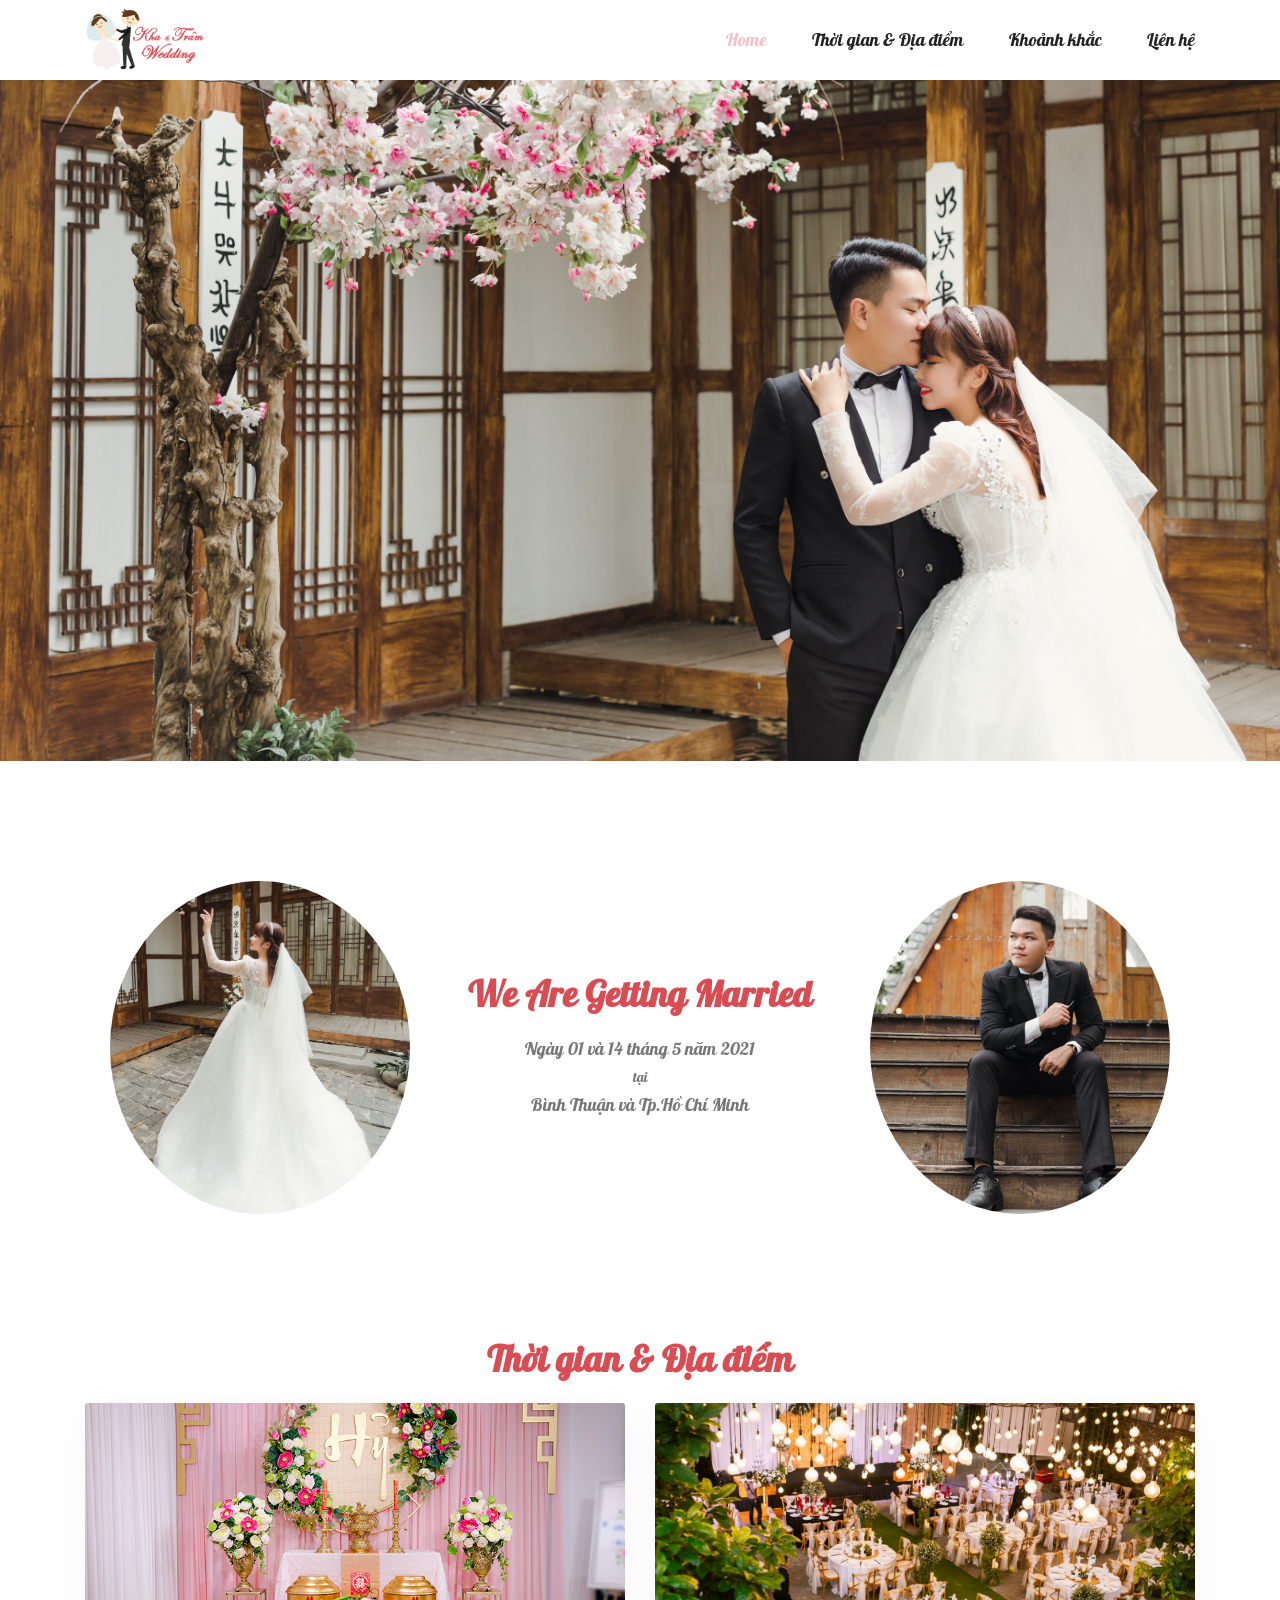
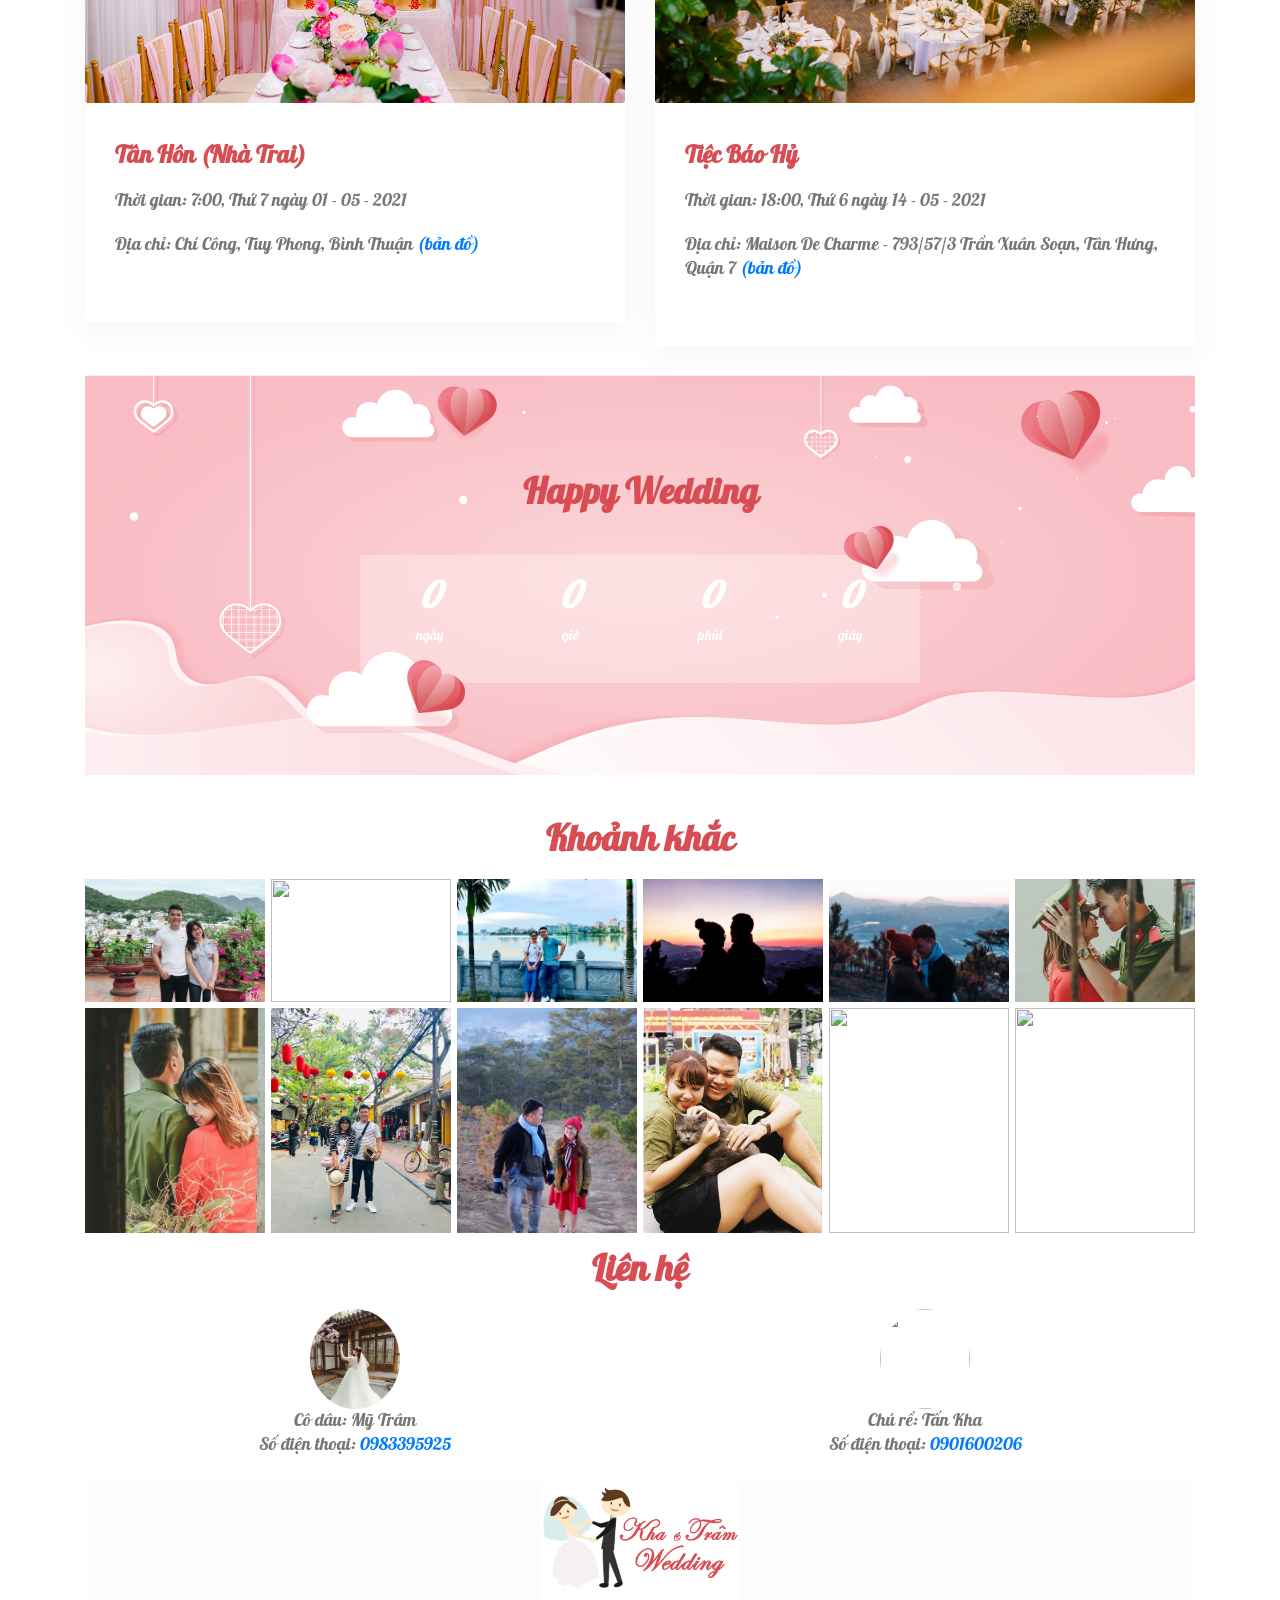
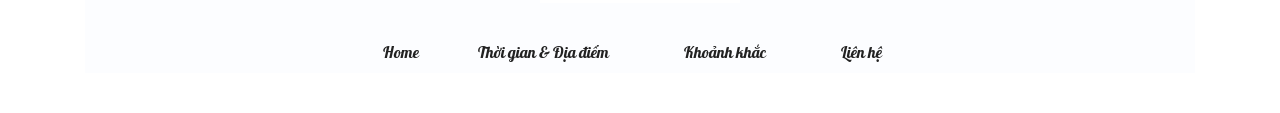
==== index.html @ d014756b "update code" ====
<!doctype html>
<html lang="en">

<head>
	<!-- Required meta tags -->
	<meta charset="utf-8">
	<meta name="viewport" content="width=device-width, initial-scale=1, shrink-to-fit=no">
	<link rel="icon" href="img/favicon.png" type="image/png">
	<title>Tấn Kha ❤️ Mỹ Trâm - Wedding</title>
	<meta property="og:image" content="img/banner/home-banner.jpg">
	<!-- Link icon -->
	<link href='https://cdn.jsdelivr.net/npm/boxicons@2.0.5/css/boxicons.min.css' rel='stylesheet'>
	<!-- Bootstrap CSS -->
	<link rel="stylesheet" href="css/bootstrap.css">
	<link rel="stylesheet" href="vendors/linericon/style.css">
	<link rel="stylesheet" href="css/font-awesome.min.css">
	<link rel="stylesheet" href="vendors/owl-carousel/owl.carousel.min.css">
	<link rel="stylesheet" href="vendors/lightbox/simpleLightbox.css">
	<link rel="stylesheet" href="vendors/nice-select/css/nice-select.css">
	<link rel="stylesheet" href="vendors/animate-css/animate.css">
	<!-- main css -->
	<link rel="stylesheet" href="css/style.css">
	<link rel="stylesheet" href="css/responsive.css">
	<link href="https://fonts.googleapis.com/css?family=Great+Vibes&display=swap" rel="stylesheet">
</head>

<body>

	<!--========== SCROLL TOP ==========-->
	<a href="#" class="scrolltop" id="scroll-top">
		<i class='bx bx-chevron-up scrolltop__icon'></i>
	</a>
	
	<!--================Header Menu Area =================-->
	<header class="header_area">
		<div class="main_menu">
			<nav class="navbar navbar-expand-lg navbar-light">
				<div class="container box_1620">
					<!-- Brand and toggle get grouped for better mobile display -->
					<a class="navbar-brand logo_h" href="index.html">
						<img src="img/Logo_wedding_.jpg" alt="" width="120px">
					</a>
					<button class="navbar-toggler" type="button" data-toggle="collapse" data-target="#navbarSupportedContent" aria-controls="navbarSupportedContent"
					 aria-expanded="false" aria-label="Toggle navigation">
						<span class="icon-bar"></span>
						<span class="icon-bar"></span>
						<span class="icon-bar"></span>
					</button>
					<!-- Collect the nav links, forms, and other content for toggling -->
					<div class="collapse navbar-collapse offset" id="navbarSupportedContent">
						<ul class="nav navbar-nav menu_nav ml-auto">
							<li class="nav-item active">
								<a class="nav-link" href="index.html">Home</a>
							</li>
							<li class="nav-item">
								<a class="nav-link" href="#date_and_time">Thời gian & Địa điểm</a>
							</li>
							<li class="nav-item">
								<a class="nav-link" href="#moment">Khoảnh khắc</a>
							</li>
							<li class="nav-item">
								<a class="nav-link" href="#contact">Liên hệ</a>
							</li>
						</ul>

					</div>
				</div>
			</nav>
		</div>
	</header>
	<!--================Header Menu Area =================-->

	<!--================Home Banner Area =================-->
	<section>
		<img src="img/banner/banner_kt.jpg" style="object-fit: cover; width: 100%;"/>
	</section>

	<!--================End Home Banner Area =================-->

	<!--================Story Area =================-->
	<section class="story_area p_120">
		<div class="container">
			<div class="row">
				<div class="col-md-4">
					<img class="rounded-circle" style="margin: 0 auto; display: block; object-fit: cover;" src="img/story/cover_female4.jpg" alt="" width="300px" height="333px" >
				</div>
				<div class="col-md-4 story_inner">
					<div class="story_text">
						<h1>We Are Getting Married</h1>
						<p style="margin-bottom: 4px; font-size: 18px">Ngày 01 và 14 tháng 5 năm 2021</p>
						<p style="margin-bottom: 4px;">tại</p>
						<p style="margin-bottom: 30px; font-size: 18px">Bình Thuận và Tp.Hồ Chí Minh</p>
					</div>
				</div>
				<div class="col-md-4">
					<img class="rounded-circle" style="margin: 0 auto; display: block; object-fit: cover;" src="img/story/cover_male3.jpg" alt="" width="300px" height="333px" >
				</div>
			</div>
		</div>
	</section>
	<!--================End Story Area =================-->


	<!--================Progress Area =================-->
	<section class="progress_area">
		<div class="container box_1620">
			<div class="main_title">
				<h1 id="date_and_time">Thời gian & Địa điểm</h1>
			</div>
			<div class="row progress_inner">
				<div class="col-lg-6">
					<div class="progress_item">
						<img class="img-fluid" src="img/progress/progress_nhatrai.jpg" alt="" style="width: 100%; object-fit: cover; border-radius: 3px; height:300px">
						<div class="progress_text">
							<a>
								<h3 class="wow zoomIn" data-wow-delay="" data-wow-duration="2s">Tân Hôn (Nhà Trai)</h3>
							</a>
							<div>
								<p class="wow zoomIn" data-wow-delay="0.5s" data-wow-duration="2s">Thời gian: 7:00, Thứ 7 ngày 01 - 05 - 2021</p>
								<p class="wow zoomIn" data-wow-delay="0.7s" data-wow-duration="2s">Địa chỉ: Chí Công, Tuy Phong, Bình Thuận
									<a target="_blank" href="https://goo.gl/maps/cQf8fUct39hD4DEp7">(bản đồ)</a>
								</p>
							</div>
						</div>
					</div>
				</div>

				<div class="col-lg-6">
					<div class="progress_item">
						<img class="img-fluid" src="img/progress/progress_restaurant.jpg" alt="" style="width: 100%; object-fit: cover; border-radius: 3px; height:300px">
						<div class="progress_text">
							<a href="#">
								<h3 class="wow zoomIn" data-wow-delay="" data-wow-duration="2s" >Tiệc Báo Hỷ</h3>
							</a>

							<div>
								<p class="wow zoomIn" data-wow-delay="0.5s" data-wow-duration="2s"> Thời gian: 18:00, Thứ 6 ngày 14 - 05 - 2021</a>
									<p class="wow zoomIn" data-wow-delay="0.7s" data-wow-duration="2s">Địa chỉ: Maison De Charme - 793/57/3 Trần Xuân Soạn, Tân Hưng, Quận 7
										<a target="_blank" href="https://goo.gl/maps/CKYutF4GjfyQrJPd6">(bản đồ)</a>
									</p>
							</div>
						</div>
					</div>
				</div>

			</div>
		</div>
	</section>
	<!--================End Progress Area =================-->

	<!--================Timer Area =================-->
	<section class="timer_area">
		<div class="container box_1620">
			<div class="timer_inner p_120">
				<h5>Countdown To Wedding Day</h5>
				<div id="timer" class="timer">
					<div class="imageleft" data-wow-duration="2s" data-wow-delay="1s" data-wow-iteration="1"></div>
					<div class="imageright"  data-wow-duration="2s" data-wow-delay="1.2s" data-wow-iteration="1"></div>
				
					<div class="timer__section days">
						<div class="timer__number" style="font-family: 'Pattaya', sans-serif;"></div>
						<div class="timer__label" style="font-family: 'Pattaya', sans-serif;">ngày</div>
					</div>
					<div class="timer__section hours">
						<div class="timer__number" style="font-family: 'Pattaya', sans-serif;"></div>
						<div class="timer__label" style=" font-family: 'Pattaya', sans-serif;">giờ</div>
					</div>
					<div class="timer__section minutes">
						<div class="timer__number" style="font-family: 'Pattaya', sans-serif;"></div>
						<div class="timer__label" style=" font-family: 'Pattaya', sans-serif;">phút</div>
					</div>
					<div class="timer__section seconds">
						<div class="timer__number" style="font-family: 'Pattaya', sans-serif;"></div>
						<div class="timer__label" style=" font-family: 'Pattaya', sans-serif;">giây</div>
					</div>
				</div>
			</div>
		</div>
	</section>
	<!--================End Timer Area =================-->



	<!--================Moments Area =================-->
	<section class="moments_area">
		<div class="container box_1620">
			<div class="main_title">
				<h2 id="moment" style="font-family: 'Pattaya', sans-serif; margin-top: 10px">Khoảnh khắc</h2>
			</div>
			<div class="moments_inner imageGallery1">
				<div class="gallery_item">
					<div class="h_gallery_item">
						<img src="img/moments/Image_kt_6.JPG" alt="" class="small_image">
						<div class="hover">
							<a class="light" href="img/moments/Image_kt_6.JPG">
								<i class="fa fa-expand"></i>
							</a>
						</div>
					</div>
				</div>
				<div class="gallery_item">
					<div class="h_gallery_item">
						<img src="img/moments/Image_kt_9.JPG" alt="" class="small_image">
						<div class="hover">
							<a class="light" href="img/moments/Image_kt_9.JPG">
								<i class="fa fa-expand"></i>
							</a>
						</div>
					</div>
				</div>
				<div class="gallery_item">
					<div class="h_gallery_item">
						<img src="img/moments/Image_kt_10.jpg" alt="" class="small_image">
						<div class="hover">
							<a class="light" href="img/moments/Image_kt_10.jpg">
								<i class="fa fa-expand"></i>
							</a>
						</div>
					</div>
				</div>
				<div class="gallery_item">
					<div class="h_gallery_item">
						<img src="img/moments/Image_kt_16.JPG" alt="" class="small_image">
						<div class="hover">
							<a class="light" href="img/moments/Image_kt_16.JPG">
								<i class="fa fa-expand"></i>
							</a>
						</div>
					</div>
				</div>

				<div class="gallery_item">
					<div class="h_gallery_item">
						<img src="img/moments/Image_kt_17.JPG" alt="" class="small_image">
						<div class="hover">
							<a class="light" href="img/moments/Image_kt_17.JPG">
								<i class="fa fa-expand"></i>
							</a>
						</div>
					</div>
				</div>


				<div class="gallery_item">
					<div class="h_gallery_item">
						<img src="img/moments/Image_kt_12.JPG" alt="" class="small_image">
						<div class="hover">
							<a class="light" href="img/moments/Image_kt_12.JPG">
								<i class="fa fa-expand"></i>
							</a>
						</div>
					</div>
				</div>


				<div class="gallery_item">
					<div class="h_gallery_item">
						<img src="img/moments/Image_kt_7.JPG" alt="" class="large_image">
						<div class="hover">
							<a class="light" href="img/moments/Image_kt_7.JPG">
								<i class="fa fa-expand"></i>
							</a>
						</div>
					</div>
				</div>



				<div class="gallery_item">
					<div class="h_gallery_item">
						<img src="img/moments/Image_kt_8.jpg" alt="" class="large_image">
						<div class="hover">
							<a class="light" href="img/moments/Image_kt_8.jpg">
								<i class="fa fa-expand"></i>
							</a>
						</div>
					</div>
				</div>



				<div class="gallery_item">
					<div class="h_gallery_item">
						<img src="img/moments/Image_kt_11.JPG" alt="" class="large_image">
						<div class="hover">
							<a class="light" href="img/moments/Image_kt_11.jpg">
								<i class="fa fa-expand"></i>
							</a>
						</div>
					</div>
				</div>

				
				<div class="gallery_item">
					<div class="h_gallery_item">
						<img src="img/moments/Image_kt_13.jpeg" alt="" class="large_image">
						<div class="hover">
							<a class="light" href="img/moments/Image_kt_13.jpeg">
								<i class="fa fa-expand"></i>
							</a>
						</div>
					</div>
				</div>
				

				
				<div class="gallery_item">
					<div class="h_gallery_item">
						<img src="img/moments/Image_kt_14.jpg" alt="" class="large_image">
						<div class="hover">
							<a class="light" href="img/moments/Image_kt_14.jpg">
								<i class="fa fa-expand"></i>
							</a>
						</div>
					</div>
				</div>
				
				<div class="gallery_item">
					<div class="h_gallery_item">
						<img src="img/moments/Image_kt_15.JPG" alt="" class="large_image">
						<div class="hover">
							<a class="light" href="img/moments/Image_kt_15.JPG">
								<i class="fa fa-expand"></i>
							</a>
						</div>
					</div>
				</div>
			</div>
		</div>
	</section>

	<section class="moments_area">
		<div class="container box_1620" style="text-align: center; font-size: 16px">
			<div class="main_title">
				<h2 id="contact" style="margin-top: 10px">Liên hệ</h2>
			</div>
			<div class="row" style="font-size: 18px">
				<div class="col-sm-6">
					<img src="img/story/cover_female2.jpg" class="rounded-circle" style="width:90px; height: 100px; object-fit: cover;">
					<div>Cô dâu: Mỹ Trâm</div>
					<div>Số điện thoại:
						<a href="tel:0983395925">0983395925</a>
					</div>
				</div>
				<div class="col-sm-6">
					<img src="img/story/cover_male.jpg" class="rounded-circle" style="width:90px; height: 100px; object-fit: cover;">
					<div>Chú rể: Tấn Kha</div>
					<div>Số điện thoại:
						<a href="tel:0901600206">0901600206</a>
					</div>
				</div>
			</div>
		</div>
	</section>

	<!--================End Moments Area =================-->



	<!--================Footer Area =================-->
	<footer class="footer_area">
		<div class="container box_1620">
			<div class="footer_inner" style="margin-top: 24px">
				<img src="img/Logo_wedding__.jpg" class="logofooter" alt="" width="200px" style="margin-top: 12px,">
				<ul class="list f_menu">
					<li>
						<a href="index.html">Home</a>
					</li>
					<li>
						<a class="nav-link" href="#date_and_time">Thời gian & Địa điểm</a>
					</li>
					<li>
						<a class="nav-link" href="#moment">Khoảnh khắc</a>
					</li>
					<li>
						<a class="nav-link" href="#contact">Liên hệ</a>
					</li>
				</ul>
			</div>
		</div>
	</footer>
	<!--================End Footer Area =================-->



	<!--========== SCROLL REVEAL ==========-->
	<script src="https://unpkg.com/scrollreveal"></script>

	<!-- Optional JavaScript -->
	<!-- jQuery first, then Popper.js, then Bootstrap JS -->
	<script src="js/jquery-3.2.1.min.js"></script>
	<script src="js/popper.js"></script>
	<script src="js/bootstrap.min.js"></script>
	<script src="js/stellar.js"></script>
	<script src="vendors/lightbox/simpleLightbox.min.js"></script>
	<script src="vendors/nice-select/js/jquery.nice-select.min.js"></script>
	<script src="vendors/isotope/imagesloaded.pkgd.min.js"></script>
	<script src="vendors/isotope/isotope-min.js"></script>
	<script src="vendors/owl-carousel/owl.carousel.min.js"></script>
	<!-- <script src="vendors/flipclock/timer.js"></script> -->
	<script src="vendors/animate-css/wow.min.js"></script>
	<script src="js/jquery.ajaxchimp.min.js"></script>
	<script src="js/mail-script.js"></script>
	<script src="js/theme.js"></script>
	<script src="vendors/customize/anumate-js.js"></script>
	
</body>

</html>
---- vendors/linericon/style.css ----
@font-face {
	font-family: 'Linearicons-Free';
	src:url('fonts/Linearicons-Free.eot?w118d');
	src:url('fonts/Linearicons-Free.eot?#iefixw118d') format('embedded-opentype'),
		url('fonts/Linearicons-Free.woff2?w118d') format('woff2'),
		url('fonts/Linearicons-Free.woff?w118d') format('woff'),
		url('fonts/Linearicons-Free.ttf?w118d') format('truetype'),
		url('fonts/Linearicons-Free.svg?w118d#Linearicons-Free') format('svg');
	font-weight: normal;
	font-style: normal;
}

.lnr {
	font-family: 'Linearicons-Free';
	speak: none;
	font-style: normal;
	font-weight: normal;
	font-variant: normal;
	text-transform: none;
	line-height: 1;

	/* Better Font Rendering =========== */
	-webkit-font-smoothing: antialiased;
	-moz-osx-font-smoothing: grayscale;
}

.lnr-home:before {
	content: "\e800";
}
.lnr-apartment:before {
	content: "\e801";
}
.lnr-pencil:before {
	content: "\e802";
}
.lnr-magic-wand:before {
	content: "\e803";
}
.lnr-drop:before {
	content: "\e804";
}
.lnr-lighter:before {
	content: "\e805";
}
.lnr-poop:before {
	content: "\e806";
}
.lnr-sun:before {
	content: "\e807";
}
.lnr-moon:before {
	content: "\e808";
}
.lnr-cloud:before {
	content: "\e809";
}
.lnr-cloud-upload:before {
	content: "\e80a";
}
.lnr-cloud-download:before {
	content: "\e80b";
}
.lnr-cloud-sync:before {
	content: "\e80c";
}
.lnr-cloud-check:before {
	content: "\e80d";
}
.lnr-database:before {
	content: "\e80e";
}
.lnr-lock:before {
	content: "\e80f";
}
.lnr-cog:before {
	content: "\e810";
}
.lnr-trash:before {
	content: "\e811";
}
.lnr-dice:before {
	content: "\e812";
}
.lnr-heart:before {
	content: "\e813";
}
.lnr-star:before {
	content: "\e814";
}
.lnr-star-half:before {
	content: "\e815";
}
.lnr-star-empty:before {
	content: "\e816";
}
.lnr-flag:before {
	content: "\e817";
}
.lnr-envelope:before {
	content: "\e818";
}
.lnr-paperclip:before {
	content: "\e819";
}
.lnr-inbox:before {
	content: "\e81a";
}
.lnr-eye:before {
	content: "\e81b";
}
.lnr-printer:before {
	content: "\e81c";
}
.lnr-file-empty:before {
	content: "\e81d";
}
.lnr-file-add:before {
	content: "\e81e";
}
.lnr-enter:before {
	content: "\e81f";
}
.lnr-exit:before {
	content: "\e820";
}
.lnr-graduation-hat:before {
	content: "\e821";
}
.lnr-license:before {
	content: "\e822";
}
.lnr-music-note:before {
	content: "\e823";
}
.lnr-film-play:before {
	content: "\e824";
}
.lnr-camera-video:before {
	content: "\e825";
}
.lnr-camera:before {
	content: "\e826";
}
.lnr-picture:before {
	content: "\e827";
}
.lnr-book:before {
	content: "\e828";
}
.lnr-bookmark:before {
	content: "\e829";
}
.lnr-user:before {
	content: "\e82a";
}
.lnr-users:before {
	content: "\e82b";
}
.lnr-shirt:before {
	content: "\e82c";
}
.lnr-store:before {
	content: "\e82d";
}
.lnr-cart:before {
	content: "\e82e";
}
.lnr-tag:before {
	content: "\e82f";
}
.lnr-phone-handset:before {
	content: "\e830";
}
.lnr-phone:before {
	content: "\e831";
}
.lnr-pushpin:before {
	content: "\e832";
}
.lnr-map-marker:before {
	content: "\e833";
}
.lnr-map:before {
	content: "\e834";
}
.lnr-location:before {
	content: "\e835";
}
.lnr-calendar-full:before {
	content: "\e836";
}
.lnr-keyboard:before {
	content: "\e837";
}
.lnr-spell-check:before {
	content: "\e838";
}
.lnr-screen:before {
	content: "\e839";
}
.lnr-smartphone:before {
	content: "\e83a";
}
.lnr-tablet:before {
	content: "\e83b";
}
.lnr-laptop:before {
	content: "\e83c";
}
.lnr-laptop-phone:before {
	content: "\e83d";
}
.lnr-power-switch:before {
	content: "\e83e";
}
.lnr-bubble:before {
	content: "\e83f";
}
.lnr-heart-pulse:before {
	content: "\e840";
}
.lnr-construction:before {
	content: "\e841";
}
.lnr-pie-chart:before {
	content: "\e842";
}
.lnr-chart-bars:before {
	content: "\e843";
}
.lnr-gift:before {
	content: "\e844";
}
.lnr-diamond:before {
	content: "\e845";
}
.lnr-linearicons:before {
	content: "\e846";
}
.lnr-dinner:before {
	content: "\e847";
}
.lnr-coffee-cup:before {
	content: "\e848";
}
.lnr-leaf:before {
	content: "\e849";
}
.lnr-paw:before {
	content: "\e84a";
}
.lnr-rocket:before {
	content: "\e84b";
}
.lnr-briefcase:before {
	content: "\e84c";
}
.lnr-bus:before {
	content: "\e84d";
}
.lnr-car:before {
	content: "\e84e";
}
.lnr-train:before {
	content: "\e84f";
}
.lnr-bicycle:before {
	content: "\e850";
}
.lnr-wheelchair:before {
	content: "\e851";
}
.lnr-select:before {
	content: "\e852";
}
.lnr-earth:before {
	content: "\e853";
}
.lnr-smile:before {
	content: "\e854";
}
.lnr-sad:before {
	content: "\e855";
}
.lnr-neutral:before {
	content: "\e856";
}
.lnr-mustache:before {
	content: "\e857";
}
.lnr-alarm:before {
	content: "\e858";
}
.lnr-bullhorn:before {
	content: "\e859";
}
.lnr-volume-high:before {
	content: "\e85a";
}
.lnr-volume-medium:before {
	content: "\e85b";
}
.lnr-volume-low:before {
	content: "\e85c";
}
.lnr-volume:before {
	content: "\e85d";
}
.lnr-mic:before {
	content: "\e85e";
}
.lnr-hourglass:before {
	content: "\e85f";
}
.lnr-undo:before {
	content: "\e860";
}
.lnr-redo:before {
	content: "\e861";
}
.lnr-sync:before {
	content: "\e862";
}
.lnr-history:before {
	content: "\e863";
}
.lnr-clock:before {
	content: "\e864";
}
.lnr-download:before {
	content: "\e865";
}
.lnr-upload:before {
	content: "\e866";
}
.lnr-enter-down:before {
	content: "\e867";
}
.lnr-exit-up:before {
	content: "\e868";
}
.lnr-bug:before {
	content: "\e869";
}
.lnr-code:before {
	content: "\e86a";
}
.lnr-link:before {
	content: "\e86b";
}
.lnr-unlink:before {
	content: "\e86c";
}
.lnr-thumbs-up:before {
	content: "\e86d";
}
.lnr-thumbs-down:before {
	content: "\e86e";
}
.lnr-magnifier:before {
	content: "\e86f";
}
.lnr-cross:before {
	content: "\e870";
}
.lnr-menu:before {
	content: "\e871";
}
.lnr-list:before {
	content: "\e872";
}
.lnr-chevron-up:before {
	content: "\e873";
}
.lnr-chevron-down:before {
	content: "\e874";
}
.lnr-chevron-left:before {
	content: "\e875";
}
.lnr-chevron-right:before {
	content: "\e876";
}
.lnr-arrow-up:before {
	content: "\e877";
}
.lnr-arrow-down:before {
	content: "\e878";
}
.lnr-arrow-left:before {
	content: "\e879";
}
.lnr-arrow-right:before {
	content: "\e87a";
}
.lnr-move:before {
	content: "\e87b";
}
.lnr-warning:before {
	content: "\e87c";
}
.lnr-question-circle:before {
	content: "\e87d";
}
.lnr-menu-circle:before {
	content: "\e87e";
}
.lnr-checkmark-circle:before {
	content: "\e87f";
}
.lnr-cross-circle:before {
	content: "\e880";
}
.lnr-plus-circle:before {
	content: "\e881";
}
.lnr-circle-minus:before {
	content: "\e882";
}
.lnr-arrow-up-circle:before {
	content: "\e883";
}
.lnr-arrow-down-circle:before {
	content: "\e884";
}
.lnr-arrow-left-circle:before {
	content: "\e885";
}
.lnr-arrow-right-circle:before {
	content: "\e886";
}
.lnr-chevron-up-circle:before {
	content: "\e887";
}
.lnr-chevron-down-circle:before {
	content: "\e888";
}
.lnr-chevron-left-circle:before {
	content: "\e889";
}
.lnr-chevron-right-circle:before {
	content: "\e88a";
}
.lnr-crop:before {
	content: "\e88b";
}
.lnr-frame-expand:before {
	content: "\e88c";
}
.lnr-frame-contract:before {
	content: "\e88d";
}
.lnr-layers:before {
	content: "\e88e";
}
.lnr-funnel:before {
	content: "\e88f";
}
.lnr-text-format:before {
	content: "\e890";
}
.lnr-text-format-remove:before {
	content: "\e891";
}
.lnr-text-size:before {
	content: "\e892";
}
.lnr-bold:before {
	content: "\e893";
}
.lnr-italic:before {
	content: "\e894";
}
.lnr-underline:before {
	content: "\e895";
}
.lnr-strikethrough:before {
	content: "\e896";
}
.lnr-highlight:before {
	content: "\e897";
}
.lnr-text-align-left:before {
	content: "\e898";
}
.lnr-text-align-center:before {
	content: "\e899";
}
.lnr-text-align-right:before {
	content: "\e89a";
}
.lnr-text-align-justify:before {
	content: "\e89b";
}
.lnr-line-spacing:before {
	content: "\e89c";
}
.lnr-indent-increase:before {
	content: "\e89d";
}
.lnr-indent-decrease:before {
	content: "\e89e";
}
.lnr-pilcrow:before {
	content: "\e89f";
}
.lnr-direction-ltr:before {
	content: "\e8a0";
}
.lnr-direction-rtl:before {
	content: "\e8a1";
}
.lnr-page-break:before {
	content: "\e8a2";
}
.lnr-sort-alpha-asc:before {
	content: "\e8a3";
}
.lnr-sort-amount-asc:before {
	content: "\e8a4";
}
.lnr-hand:before {
	content: "\e8a5";
}
.lnr-pointer-up:before {
	content: "\e8a6";
}
.lnr-pointer-right:before {
	content: "\e8a7";
}
.lnr-pointer-down:before {
	content: "\e8a8";
}
.lnr-pointer-left:before {
	content: "\e8a9";
}
---- vendors/lightbox/simpleLightbox.css ----
.slbOverlay, .slbWrapOuter, .slbWrap {
  position: fixed;
  top: 0;
  right: 0;
  bottom: 0;
  left: 0;
}

.slbOverlay {
  overflow: hidden;
  z-index: 2000;
  background-color: #000;
  opacity: 0.7;
  filter: alpha(opacity=70);
  -webkit-animation: slbOverlay 0.5s;
  -moz-animation: slbOverlay 0.5s;
  animation: slbOverlay 0.5s;
}

.slbWrapOuter {
  overflow-x: hidden;
  overflow-y: auto;
  z-index: 2010;
}

.slbWrap {
  position: absolute;
  text-align: center;
}

.slbWrap:before {
  content: "";
  display: inline-block;
  height: 100%;
  vertical-align: middle;
}

.slbContentOuter {
  display: inline-block;
  vertical-align: middle;
  margin: 0px auto;
  padding: 0 1em;
  box-sizing: border-box;
  z-index: 2020;
  text-align: left;
  max-width: 100%;
}

.slbContentEl .slbContentOuter {
  padding: 5em 1em;
}

.slbContent {
  position: relative;
}

.slbContentEl .slbContent {
  -webkit-animation: slbEnter 0.3s;
  -moz-animation: slbEnter 0.3s;
  animation: slbEnter 0.3s;
  background-color: #fff;
  box-shadow: 0 0.2em 1em rgba(0, 0, 0, 0.4);
}

.slbImageWrap {
  -webkit-animation: slbEnter 0.3s;
  -moz-animation: slbEnter 0.3s;
  animation: slbEnter 0.3s;
  position: relative;
}

.slbImageWrap:after {
  content: "";
  position: absolute;
  left: 0;
  right: 0;
  top: 5em;
  bottom: 5em;
  display: block;
  z-index: -1;
  box-shadow: 0 0.2em 1em rgba(0, 0, 0, 0.6);
  background-color: #FFF;
}

.slbImage {
  width: auto;
  max-width: 100%;
  height: auto;
  display: block;
  line-height: 0;
  box-sizing: border-box;
  padding: 5em 0;
  margin: 0 auto;
}

.slbCaption {
  display: inline-block;
  max-width: 100%;
  overflow: hidden;
  text-overflow: ellipsis;
  white-space: nowrap;
  word-wrap: normal;
  font-size: 1.4em;
  position: absolute;
  left: 0;
  right: 0;
  bottom: 0;
  padding: 0.71429em 0;
  color: #fff;
  color: rgba(255, 255, 255, 0.7);
  text-align: center;
}

.slbCloseBtn, .slbArrow {
  margin: 0;
  padding: 0;
  border: 0;
  cursor: pointer;
  background: none;
}

.slbCloseBtn::-moz-focus-inner, .slbArrow::-moz-focus-inner {
  padding: 0;
  border: 0;
}

.slbCloseBtn:hover, .slbArrow:hover {
  opacity: 0.5;
}

.slbCloseBtn:active, .slbArrow:active {
  opacity: 0.8;
}

.slbCloseBtn {
  -webkit-animation: slbEnter 0.3s;
  -moz-animation: slbEnter 0.3s;
  animation: slbEnter 0.3s;
  font-size: 3em;
  width: 1.66667em;
  height: 1.66667em;
  line-height: 1.66667em;
  position: absolute;
  right: -0.33333em;
  top: 0;
  color: #fff;
  color: rgba(255, 255, 255, 0.7);
  text-align: center;
    outline: none;
    box-shadow: none;
}

.slbLoading .slbCloseBtn {
  display: none;
}

.slbLoadingText {
  font-size: 1.4em;
  color: #fff;
  color: rgba(255, 255, 255, 0.9);
}

.slbArrows {
  position: fixed;
  top: 50%;
  left: 0;
  right: 0;
}

.slbLoading .slbArrows {
  display: none;
}

.slbArrow {
  position: absolute;
  top: 50%;
  margin-top: -5em;
  width: 5em;
  height: 10em;
  opacity: 0.7;
  text-indent: -999em;
  overflow: hidden;
    outline: none;
    box-shadow: none;
}

.slbArrow:before {
  content: "";
  position: absolute;
  top: 50%;
  left: 50%;
  margin: -0.8em 0 0 -0.8em;
  border: 0.8em solid transparent;
}

.slbArrow.next {
  right: 0;
}

.slbArrow.next:before {
  border-left-color: #fff;
}

.slbArrow.prev {
  left: 0;
}

.slbArrow.prev:before {
  border-right-color: #fff;
}

.slbIframeCont {
  width: 80em;
  height: 0;
  overflow: hidden;
  padding-top: 56.25%;
  margin: 5em 0;
}

.slbIframe {
  position: absolute;
  top: 0;
  left: 0;
  width: 100%;
  height: 100%;
  box-shadow: 0 0.2em 1em rgba(0, 0, 0, 0.6);
  background: #000;
}

@-webkit-keyframes slbOverlay {
  from {
    opacity: 0;
  }
  to {
    opacity: 0.7;
  }
}

@-moz-keyframes slbOverlay {
  from {
    opacity: 0;
  }
  to {
    opacity: 0.7;
  }
}

@keyframes slbOverlay {
  from {
    opacity: 0;
  }
  to {
    opacity: 0.7;
  }
}

@-webkit-keyframes slbEnter {
  from {
    opacity: 0;
    -webkit-transform: translate3d(0, -1em, 0);
  }
  to {
    opacity: 1;
    -webkit-transform: translate3d(0, 0, 0);
  }
}

@-moz-keyframes slbEnter {
  from {
    opacity: 0;
    -moz-transform: translate3d(0, -1em, 0);
  }
  to {
    opacity: 1;
    -moz-transform: translate3d(0, 0, 0);
  }
}

@keyframes slbEnter {
  from {
    opacity: 0;
    -webkit-transform: translate3d(0, -1em, 0);
    -moz-transform: translate3d(0, -1em, 0);
    -ms-transform: translate3d(0, -1em, 0);
    -o-transform: translate3d(0, -1em, 0);
    transform: translate3d(0, -1em, 0);
  }
  to {
    opacity: 1;
    -webkit-transform: translate3d(0, 0, 0);
    -moz-transform: translate3d(0, 0, 0);
    -ms-transform: translate3d(0, 0, 0);
    -o-transform: translate3d(0, 0, 0);
    transform: translate3d(0, 0, 0);
  }
}
---- css/style.css ----
/*=================== fonts ====================*/
@import url("https://fonts.googleapis.com/css?family=Playfair+Display:400,700,900|Roboto:300,400,500,700");

@import url("https://fonts.googleapis.com/css?family=Pattaya&display=swap");

/*---------------------------------------------------- */
/*----------------------------------------------------*/

body {
  font-family: 'Pattaya', sans-serif !important;
}

html{
  scroll-behavior: smooth;
}

.list {
  list-style: none;
  margin: 0px;
  padding: 0px;
}

a {
  text-decoration: none;
  -webkit-transition: all 0.3s ease-in-out;
  -o-transition: all 0.3s ease-in-out;
  transition: all 0.3s ease-in-out;
}

a:hover, a:focus {
  text-decoration: none;
  outline: none;
}

.row.m0 {
  margin: 0px;
}

.p0 {
  padding: 0px;
}

.mb_30 {
  margin-bottom: -30px;
}

body {
  line-height: 24px;
  font-size: 14px;
  font-family: "Roboto", sans-serif;
  font-weight: 300;
  color: #777777;
}

h1, h2, h3, h4, h5, h6 {
  font-family: "Playfair Display", serif;
  font-weight: 600;
}

button:focus {
  outline: none;
  -webkit-box-shadow: none;
  box-shadow: none;
}

.p_120 {
  padding-top: 120px;
  padding-bottom: 120px;
}

.pad_top {
  padding-top: 120px;
}

.mt-25 {
  margin-top: 25px;
}

@media (min-width: 1620px) {
  .box_1620 {
    max-width: 1650px;
    margin: auto;
  }
}
/* Scroll Top */
.scrolltop{
  position: fixed;
  right: 1rem;
  bottom: -20%;
  display: flex;
  justify-content: center;
  align-items: center;
  padding: .3rem;
  background: rgb(243 155 155 / 73%);
  border-radius: .4rem;
  z-index: 9999;
  transition: .4s;
  visibility: hidden;
}
.scrolltop:hover{
  background-color: #D84C53;
}

.scrolltop__icon{
  font-size: 1.8rem;
  color: #FBFEFD;
}

/* Show scrolltop */
.show-scroll{
  visibility: visible;
  bottom: 1.5rem;
}

/* Main Title Area css
============================================================================================ */
.main_title {
  text-align: center; 
}

.main_title h2 {
  font-weight: bold;
  font-family: "Playfair Display", serif;
  font-size: 36px;  
  color: #D84C53;
  margin-bottom: 12px;
}

.main_title p {
  font-size: 14px;
  font-family: "Roboto", sans-serif;
  font-weight: 300;
  line-height: 24px;
  color: #777777;
  margin-bottom: 0px;
}

.form_title {
  text-align: center;
  margin-bottom: 45px;
}

.form_title h2 {
  font-weight: bold;
  font-family: "Playfair Display", serif;
  font-size: 36px;
  color: #F9BEC5;
  margin-bottom: 12px;
}

.form_title p {
  font-size: 14px;
  font-family: "Roboto", sans-serif;
  font-weight: 300;
  line-height: 24px;
  color: #777777;
  margin-bottom: 0px;
}

/* End Main Title Area css
============================================================================================ */
/*---------------------------------------------------- */
/*----------------------------------------------------*/
.header_area {
  position: absolute;
  width: 100%;
  top: 0;
  left: 0;
  z-index: 99;
  -webkit-transition: background 0.4s, all 0.3s linear;
  -o-transition: background 0.4s, all 0.3s linear;
  transition: background 0.4s, all 0.3s linear;
}

.header_area .navbar {
  background: transparent;
  padding: 0px;
  border: 0px;
  border-radius: 0px;
}

.header_area .navbar .nav .nav-item {
  margin-right: 45px;
}

.header_area .navbar .nav .nav-item .nav-link {
  font-family: 'Pattaya', sans-serif; 
  color: #222222;
  padding: 0px;
  display: inline-block;
  font-size: 18px;
}

.header_area .navbar .nav .nav-item .nav-link:after {
  display: none;
}

.header_area .navbar .nav .nav-item:hover .nav-link, .header_area .navbar .nav .nav-item.active .nav-link {
  color: #F9BEC5;
}

.header_area .navbar .nav .nav-item.submenu {
  position: relative;
}

.header_area .navbar .nav .nav-item.submenu ul {
  border: none;
  padding: 0px;
  border-radius: 0px;
  -webkit-box-shadow: none;
  box-shadow: none;
  margin: 0px;
  background: #fff;
}

@media (min-width: 992px) {
  .header_area .navbar .nav .nav-item.submenu ul {
    position: absolute;
    top: 120%;
    left: 0px;
    min-width: 200px;
    text-align: left;
    opacity: 0;
    -webkit-transition: all 300ms ease-in;
    -o-transition: all 300ms ease-in;
    transition: all 300ms ease-in;
    visibility: hidden;
    display: block;
    border: none;
    padding: 0px;
    border-radius: 0px;
  }
}

.header_area .navbar .nav .nav-item.submenu ul:before {
  content: "";
  width: 0;
  height: 0;
  border-style: solid;
  border-width: 10px 10px 0 10px;
  border-color: #eeeeee transparent transparent transparent;
  position: absolute;
  right: 24px;
  top: 45px;
  z-index: 3;
  opacity: 0;
  -webkit-transition: all 400ms linear;
  -o-transition: all 400ms linear;
  transition: all 400ms linear;
}

.header_area .navbar .nav .nav-item.submenu ul .nav-item {
  display: block;
  float: none;
  margin-right: 0px;
  border-bottom: 1px solid #ededed;
  margin-left: 0px;
  -webkit-transition: all 0.4s linear;
  -o-transition: all 0.4s linear;
  transition: all 0.4s linear;
}

.header_area .navbar .nav .nav-item.submenu ul .nav-item .nav-link {
  line-height: 45px;
  color: #222222;
  padding: 0px 30px;
  -webkit-transition: all 150ms linear;
  -o-transition: all 150ms linear;
  transition: all 150ms linear;
  display: block;
  margin-right: 0px;
}

.header_area .navbar .nav .nav-item.submenu ul .nav-item:last-child {
  border-bottom: none;
}

.header_area .navbar .nav .nav-item.submenu ul .nav-item:hover .nav-link {
  background: #F9BEC5;
  color: #fff;
}

@media (min-width: 992px) {
  .header_area .navbar .nav .nav-item.submenu:hover ul {
    visibility: visible;
    opacity: 1;
    top: 100%;
  }
}

.header_area .navbar .nav .nav-item.submenu:hover ul .nav-item {
  margin-top: 0px;
}

.header_area .navbar .nav .nav-item:last-child {
  margin-right: 0px;
}

.header_area .navbar .search {
  font-size: 12px;
  line-height: 60px;
  display: inline-block;
  color: #222222;
  margin-left: 214px;
}

.header_area .navbar .search i {
  font-weight: 600;
}

.header_area + section, .header_area + row, .header_area + div {
  margin-top: 80px;
}

.header_area.navbar_fixed .main_menu {
  position: fixed;
  width: 100%;
  top: -70px;
  left: 0;
  right: 0;
  background: #fff;
  -webkit-transform: translateY(70px);
  -ms-transform: translateY(70px);
  transform: translateY(70px);
  -webkit-transition: background 500ms ease, -webkit-transform 500ms ease;
  transition: background 500ms ease, -webkit-transform 500ms ease;
  -o-transition: transform 500ms ease, background 500ms ease;
  transition: transform 500ms ease, background 500ms ease;
  transition: transform 500ms ease, background 500ms ease, -webkit-transform 500ms ease;
  -webkit-transition: transform 500ms ease, background 500ms ease;
  -webkit-box-shadow: 0px 3px 16px 0px rgba(0, 0, 0, 0.1);
  box-shadow: 0px 3px 16px 0px rgba(0, 0, 0, 0.1);
}

.top_menu {
  border-bottom: 1px solid #eeeeee;
}

.top_menu .header_social li {
  display: inline-block;
  margin-right: 15px;
}

.top_menu .header_social li a {
  font-size: 12px;
  color: #ccc;
  display: inline-block;
  line-height: 45px;
  -webkit-transition: all 300ms linear 0s;
  -o-transition: all 300ms linear 0s;
  transition: all 300ms linear 0s;
}

.top_menu .header_social li:last-child {
  margin-right: 0px;
}

.top_menu .header_social li:hover a {
  color: #F9BEC5;
}

.top_menu .ac_btn {
  line-height: 28px;
  border: 1px solid #eeeeee;
  display: inline-block;
  background: #f9f9ff;
  padding: 0px 19px;
  font-size: 12px;
  font-family: "Roboto", sans-serif;
  font-weight: 500;
  color: #777777;
  -webkit-transition: all 300ms linear 0s;
  -o-transition: all 300ms linear 0s;
  transition: all 300ms linear 0s;
  margin-right: 1px;
  margin-top: 8px;
}

.top_menu .ac_btn:hover {
  background: #F9BEC5;
  color: #fff;
  border-color: #F9BEC5;
}

.top_menu .dn_btn {
  line-height: 28px;
  border: 1px solid #F9BEC5;
  display: inline-block;
  background: #F9BEC5;
  padding: 0px 19px;
  font-size: 12px;
  font-family: "Roboto", sans-serif;
  font-weight: 500;
  color: #fff;
  -webkit-transition: all 300ms linear 0s;
  -o-transition: all 300ms linear 0s;
  transition: all 300ms linear 0s;
}

.top_menu .dn_btn:hover {
  background: transparent;
  color: #777777;
  border-color: #F9BEC5;
}

.top_menu .lan_pack {
  height: 30px;
  border: 1px solid #eeeeee;
  border-radius: 0px;
  line-height: 28px;
  font-size: 12px;
  font-family: "Roboto", sans-serif;
  font-weight: 500;
  padding-left: 19px;
  padding-right: 36px;
  color: #777777;
  background: #f9f9ff;
  margin-right: 5px;
  margin-top: 8px;
}

.top_menu .lan_pack .current {
  color: #777777;
}

.top_menu .lan_pack:after {
  content: "\f0d7";
  border: none !important;
  font: normal normal normal 12px/1 FontAwesome;
  -webkit-transform: rotate(0deg);
  -ms-transform: rotate(0deg);
  transform: rotate(0deg);
  height: auto;
  margin-top: -6px;
  right: 20px;
}

/*---------------------------------------------------- */
/*----------------------------------------------------*/
/* Home Banner Area css
============================================================================================ */
.home_banner_area {
  position: relative;
  z-index: 1;
  min-height: 800px;
}

.home_banner_area .banner_inner {
  position: relative;
  overflow: hidden;
  width: 100%;
  min-height: 800px;
}

.home_banner_area .banner_inner .overlay {
  position: absolute;
  left: 0;
  right: 0;
  top: 0;
  height: 100%;
  bottom: 0;
  z-index: -1;
}

.home_banner_area .banner_inner .banner_content {
  color: #fff;
}

.home_banner_area .banner_inner .banner_content h5 {
  font-size: 14px;
  font-family: "Roboto", sans-serif;
  letter-spacing: 1.4px;
  text-transform: uppercase;
  margin-top: 15px;
  margin-bottom: 15px;
}

.home_banner_area .banner_inner .banner_content h3 {
  color: #F9BEC5;
  font-size: 48px;
  font-weight: bold;
  font-family: "Playfair Display", serif;
}

.blog_banner {
  min-height: 780px;
  position: relative;
  z-index: 1;
}

.blog_banner .banner_inner {
  background: #04091e;
  position: relative;
  overflow: hidden;
  width: 100%;
  min-height: 780px;
  z-index: 1;
}

.blog_banner .banner_inner .overlay {
  background: url(../img/banner/banner-2.jpg) no-repeat scroll center center;
  opacity: .5;
  height: 125%;
}

.blog_banner .banner_inner .blog_b_text {
  max-width: 700px;
  margin: auto;
  color: #fff;
  margin-top: 90px;
}

.blog_banner .banner_inner .blog_b_text h2 {
  font-size: 60px;
  font-weight: bold;
  font-family: "Playfair Display", serif;
  line-height: 66px;
  margin-bottom: 15px;
}

.blog_banner .banner_inner .blog_b_text p {
  font-size: 16px;
  margin-bottom: 35px;
}

.banner_box {
  max-width: 1620px;
  margin: auto;
}

.banner_area {
  position: relative;
  z-index: 1;
  min-height: 300px;
}

.banner_area .banner_inner {
  position: relative;
  overflow: hidden;
  width: 100%;
  min-height: 300px;
  background: #000;
  z-index: 1;
}

.banner_area .banner_inner .overlay {
  background: url(../img/banner/banner.jpg) no-repeat scroll center center;
  position: absolute;
  left: 0;
  right: 0;
  top: 0;
  height: 125%;
  bottom: 0;
  z-index: -1;
  opacity: .40;
}

.banner_area .banner_inner .banner_content h2 {
  font-weight: bold;
  color: #fff;
  font-size: 48px;
  font-family: "Playfair Display", serif;
  margin-bottom: 12px;
  padding-top: 10px;
  font-weight: bold;
}

.banner_area .banner_inner .banner_content .page_link a {
  font-size: 14px;
  color: #fff;
  font-family: "Roboto", sans-serif;
  margin-right: 32px;
  position: relative;
  text-transform: uppercase;
}

.banner_area .banner_inner .banner_content .page_link a:before {
  content: "\e87a";
  font-family: 'Linearicons-Free';
  position: absolute;
  right: -25px;
  top: 50%;
  -webkit-transform: translateY(-50%);
  -ms-transform: translateY(-50%);
  transform: translateY(-50%);
}

.banner_area .banner_inner .banner_content .page_link a:last-child {
  margin-right: 0px;
}

.banner_area .banner_inner .banner_content .page_link a:last-child:before {
  display: none;
}

.banner_area .banner_inner .banner_content .page_link a:hover {
  color: #F9BEC5;
}

/* End Home Banner Area css
============================================================================================ */
/*---------------------------------------------------- */
/*----------------------------------------------------*/
/* Main Button Area css
============================================================================================ */
.main_btn {
  background: #F9BEC5;
  color: #fff;
  text-align: center;
  padding: 0px 23px;
  display: inline-block;
  line-height: 40px;
  font-weight: bold;
  font-family: "Roboto", sans-serif;
  text-transform: uppercase;
  border: 1px solid #F9BEC5;
}

.main_btn:hover {
  color: #F9BEC5;
  background: transparent;
  border-color: #F9BEC5;
}

.white_bg_btn {
  background: #f9f9ff;
  color: #222222;
  text-align: center;
  padding: 0px 26px;
  display: inline-block;
  line-height: 40px;
  font-weight: bold;
  font-family: "Roboto", sans-serif;
  text-transform: uppercase;
  border: 1px solid #eeeeee;
}

.white_bg_btn:hover {
  color: #F9BEC5;
  background: transparent;
  border-color: #F9BEC5;
}

.submit_btn {
  background: #F9BEC5;
  color: #fff;
  text-align: center;
  padding: 0px 23px;
  display: inline-block;
  line-height: 40px;
  font-weight: bold;
  font-family: "Roboto", sans-serif;
  text-transform: uppercase;
  border: 1px solid #F9BEC5;
  border-radius: 0px;
  outline: none !important;
  -webkit-box-shadow: none !important;
  box-shadow: none !important;
  cursor: pointer;
}

.submit_btn:hover {
  color: #F9BEC5;
  background: transparent;
  border-color: #F9BEC5;
}

/* End Main Button Area css
============================================================================================ */
/*---------------------------------------------------- */
/*----------------------------------------------------*/
/* Story Area css
============================================================================================ */
.story_area {
  overflow: hidden;
  background: #fff;
}

.story_inner .story_text {
  text-align: center;
  margin-top: 88px;
  font-family: 'Pattaya', sans-serif !important;
}

h1, h2, h3 {
  color: #222222;
  font-size: 36px;
  font-family: "Playfair Display", serif;
  font-weight: bold;
  margin-bottom: 15px;
  font-family: 'Pattaya', sans-serif !important;
}

.story_inner .story_text p {
  max-width: 233px;
  margin: auto;
  font-size: 14px;
  line-height: 24px;
  font-weight: 300;
  margin-bottom: 30px;
}

/* End Story Area css
============================================================================================ */
/* Journey Area css
============================================================================================ */
.journey_image_items .journey_item {
  margin-bottom: 35px;
}

.journey_image_items .journey_item:last-child {
  margin-bottom: 0px;
}

.journey_item {
  text-align: center;
}

.journey_item h4 {
  font-family: "Playfair Display", serif;
  font-weight: bold;
  font-size: 18px;
  color: #222222;
  margin-bottom: 5px;
  margin-top: 15px;
}

.journey_item p {
  font-size: 14px;
  font-weight: 300;
  color: #777777;
  margin-bottom: 0px;
}

.journey_text_items .journey_item {
  margin-bottom: 60px;
  -webkit-box-shadow: 0px 10px 30px 0px rgba(153, 153, 153, 0.1);
  box-shadow: 0px 10px 30px 0px rgba(153, 153, 153, 0.1);
  text-align: center;
  padding: 45px 90px;
  position: relative;
  overflow: hidden;
}

.journey_text_items .journey_item:nth-child(odd):before {
  content: "";
  background: url(../img/journey/journey-shap-1.jpg) no-repeat scroll center center;
  position: absolute;
  left: -22px;
  bottom: -46px;
  height: 145px;
  width: 180px;
}

.journey_text_items .journey_item:nth-child(even):after {
  content: "";
  background: url(../img/journey/journey-shap-2.jpg) no-repeat scroll center center;
  position: absolute;
  right: -22px;
  bottom: -46px;
  height: 145px;
  width: 180px;
}

.journey_text_items .journey_item h4 {
  color: #222222;
  margin-bottom: 16px;
  font-family: "Playfair Display", serif;
  font-weight: bold;
}

.journey_text_items .journey_item p {
  font-size: 14px;
}

.journey_s_area .journey_s_inner {
  margin-bottom: -45px;
}

.journey_s_area .journey_s_inner .journey_item {
  margin-bottom: 45px;
}

/* End Journey Area css
============================================================================================ */
/* Moments Area css
============================================================================================ */
.moments_area .moments_inner {
  display: -webkit-box;
  display: -ms-flexbox;
  display: flex;
  -ms-flex-wrap: wrap;
  flex-wrap: wrap;
  margin: -3px;
  overflow: hidden;
}

.moments_area .gallery_item {
  -webkit-box-flex: 0;
  -ms-flex: 0 0 16.66%;
  flex: 0 0 16.66%;
  max-width: 16.66%;
  padding: 3px;
}

.h_gallery_item {
  position: relative;
  overflow: hidden;
}

.h_gallery_item:before {
  content: "";
  width: 100%;
  height: 100%;
  position: absolute;
  left: 0px;
  top: 0px;
  background: rgba(0, 0, 0, 0.5);
  opacity: 0;
  -webkit-transition: all 300ms ease;
  -o-transition: all 300ms ease;
  transition: all 300ms ease;
}

/* .h_gallery_item img {
  width: 100%;
} */

.h_gallery_item img.small_image {
  width: 100%;
  object-fit: cover;
  height: 123px;
}

.h_gallery_item img.large_image {
  width: 100%;
  object-fit: cover;
  height: 225px;
}

.h_gallery_item .hover {
  position: absolute;
  bottom: 30px;
  left: 0px;
  width: 100%;
  text-align: center;
  -webkit-transition: all 300ms ease;
  -o-transition: all 300ms ease;
  transition: all 300ms ease;
}

.h_gallery_item .hover .light {
  color: #fff;
  font-size: 30px;
  opacity: 0;
  -webkit-transition: all 300ms ease;
  -o-transition: all 300ms ease;
  transition: all 300ms ease;
}

.h_gallery_item:hover:before {
  opacity: 1;
}

.h_gallery_item:hover .hover {
  bottom: 50%;
  -webkit-transform: translateY(50%);
  -ms-transform: translateY(50%);
  transform: translateY(50%);
}

.h_gallery_item:hover .hover .light {
  opacity: 1;
}

/* End Moments Area css
============================================================================================ */
/* Progress Area css
============================================================================================ */
.progress_item {
  -webkit-box-shadow: 0px 10px 30px 0px rgba(153, 153, 153, 0.1);
  box-shadow: 0px 10px 30px 0px rgba(153, 153, 153, 0.1);
}

.progress_item .progress_text {
  padding-top: 35px;
  padding-bottom: 45px;
  padding-left: 30px;
  padding-right: 30px;
  font-size: 18px;
}

.progress_item .progress_text h4 {
  font-weight: bold;
  font-family: "Playfair Display", serif;
  font-size: 18px;
  color: #222222;
  margin-bottom: 20px;
  -webkit-transition: all 300ms linear 0s;
  -o-transition: all 300ms linear 0s;
  transition: all 300ms linear 0s;
}

.progress_item .progress_text h4:hover {
  color: #F9BEC5;
}

.progress_item .progress_text p {
  margin-bottom: 20px;
}

.progress_item .progress_text .date a {
  display: block;
  font-size: 14px;
  font-family: "Roboto", sans-serif;
  color: #222222;
  font-weight: 500;
}

.progress_item .progress_text .date a:last-child {
  margin-bottom: 0px;
}

/* End Progress Area css
============================================================================================ */
/* Love Journey Area css
============================================================================================ */
.love_journey_area .love_inner {
  max-width: 944px;
  margin: auto;
}

.love_js_items {
  margin-bottom: -50px;
}

.love_js_item {
  margin-bottom: 50px;
}

.love_js_item .col-lg-7 {
  vertical-align: middle;
  -ms-flex-item-align: center;
  align-self: center;
}

.right .love_text_item {
  margin-right: 0px;
}

.right .love_text_item:before {
  background: url(../img/journey/journey-shap-2.jpg) no-repeat scroll center center;
  right: -22px;
  left: auto;
}

.right .love_img {
  margin-left: 0px;
  margin-right: -112px;
}

.love_text_item {
  background: #fff;
  margin-right: -17px;
  position: relative;
  z-index: 2;
  -webkit-box-shadow: 0px 10px 30px 0px rgba(153, 153, 153, 0.1);
  box-shadow: 0px 10px 30px 0px rgba(153, 153, 153, 0.1);
  text-align: center;
  padding: 45px 90px;
  overflow: hidden;
}

.love_text_item:before {
  content: "";
  background: url(../img/journey/journey-shap-1.jpg) no-repeat scroll center center;
  position: absolute;
  left: -22px;
  bottom: -46px;
  height: 145px;
  width: 180px;
}

.love_text_item h4 {
  color: #222222;
  margin-bottom: 16px;
  font-family: "Playfair Display", serif;
  font-weight: bold;
}

.love_text_item p {
  font-size: 14px;
}

.love_img {
  margin-left: -112px;
}

.groomsmen_inner {
  margin-bottom: -50px;
}

.groomsmen_inner .journey_item {
  margin-bottom: 50px;
}

/* End Love Journey Area css
============================================================================================ */
/*---------------------------------------------------- */
/*----------------------------------------------------*/
.timer{
  position: relative;
}

.timer_inner {
  text-align: center;
  background: url(../img/timer-bg.png) no-repeat scroll center center;
  color: #fff;
  overflow: hidden;
}

.timer_inner h5 {
  font-size: 36px;
  font-family: 'Pattaya', sans-serif !important;
  font-weight: bold;
  margin-bottom: 35px;
}

.timer_inner p {
  font-size: 24px;
  font-family: "Playfair Display", serif;
  font-weight: bold;
  margin-bottom: 0px;
  margin-top: 25px;
}

.timer_inner .timer {
  max-width: 560px;
  margin: auto;
  background: rgba(255, 255, 255, 0.3);
  display: -webkit-box;
  display: -ms-flexbox;
  display: flex;
  -ms-flex-wrap: wrap;
  flex-wrap: wrap;
  position: relative;
}

.imageleft {
  background: url(../img/timer-shap-1.png) no-repeat;
  height: 186px;
  width: 234px;
  position: absolute;
  left: -100px;
  bottom: -87px;
}

.imageright {
  background: url(../img/timer-shap-2.png) no-repeat;
  height: 147px;
  width: 175px;
  position: absolute;
  right: -87px;
  top: -72px;
}
/* .timer_inner .timer:before {
  content: "";
  background: url(../img/timer-shap-1.png) no-repeat;
  height: 186px;
  width: 234px;
  position: absolute;
  left: -100px;
  bottom: -87px;
}

.timer_inner .timer:after {
  content: "";
  background: url(../img/timer-shap-2.png) no-repeat;
  height: 147px;
  width: 175px;
  position: absolute;
  right: -87px;
  top: -72px;
} */

.timer_inner .timer .timer__section {
  -webkit-box-flex: 0;
  -ms-flex: 0 0 25%;
  flex: 0 0 25%;
  max-width: 25%;
  padding-top: 30px;
  padding-bottom: 35px;

}

.timer_inner .timer .timer__section .timer__number {
  font-size: 36px;
  color: #fff;
  font-family: "Playfair Display", serif;
  font-weight: bold;
  font-style: italic;
}

.timer_inner .timer .timer__section .timer__label {
  font-size: 14px;
  font-family: "Roboto", sans-serif;
  margin-top: 15px;
}

/*---------------------------------------------------- */
/*----------------------------------------------------*/
/* Causes Area css
============================================================================================ */
.causes_slider .owl-dots {
  text-align: center;
  margin-top: 80px;
}

.causes_slider .owl-dots .owl-dot {
  height: 14px;
  width: 14px;
  background: #eeeeee;
  display: inline-block;
  margin-right: 7px;
}

.causes_slider .owl-dots .owl-dot:last-child {
  margin-right: 0px;
}

.causes_slider .owl-dots .owl-dot.active {
  background: #F9BEC5;
}

.causes_item {
  background: #fff;
}

.causes_item .causes_img {
  position: relative;
}

.causes_item .causes_img .c_parcent {
  position: absolute;
  bottom: 0px;
  width: 100%;
  left: 0px;
  height: 3px;
  background: rgba(255, 255, 255, 0.5);
}

.causes_item .causes_img .c_parcent span {
  width: 70%;
  height: 3px;
  background: #F9BEC5;
  position: absolute;
  left: 0px;
  bottom: 0px;
}

.causes_item .causes_img .c_parcent span:before {
  content: "75%";
  position: absolute;
  right: -10px;
  bottom: 0px;
  background: #F9BEC5;
  color: #fff;
  padding: 0px 5px;
}

.causes_item .causes_text {
  padding: 30px 35px 40px 30px;
}

.causes_item .causes_text h4 {
  color: #222222;
  font-family: "Playfair Display", serif;
  font-size: 18px;
  font-weight: 600;
  margin-bottom: 15px;
  cursor: pointer;
}

.causes_item .causes_text h4:hover {
  color: #F9BEC5;
}

.causes_item .causes_text p {
  font-size: 14px;
  line-height: 24px;
  color: #777777;
  font-weight: 300;
  margin-bottom: 0px;
}

.causes_item .causes_bottom a {
  width: 50%;
  border: 1px solid #F9BEC5;
  text-align: center;
  float: left;
  line-height: 50px;
  background: #F9BEC5;
  color: #fff;
  font-family: "Roboto", sans-serif;
  font-size: 14px;
  font-weight: 500;
}

.causes_item .causes_bottom a + a {
  border-color: #eeeeee;
  background: #fff;
  font-size: 14px;
  color: #222222;
}

/* End Causes Area css
============================================================================================ */
/*================= latest_blog_area css =============*/
.latest_blog_area {
  background: #f9f9ff;
}

.single-recent-blog-post {
  margin-bottom: 30px;
}

.single-recent-blog-post .thumb {
  overflow: hidden;
}

.single-recent-blog-post .thumb img {
  -webkit-transition: all 0.7s linear;
  -o-transition: all 0.7s linear;
  transition: all 0.7s linear;
}

.single-recent-blog-post .details {
  padding-top: 30px;
}

.single-recent-blog-post .details .sec_h4 {
  line-height: 24px;
  padding: 10px 0px 13px;
  -webkit-transition: all 0.3s linear;
  -o-transition: all 0.3s linear;
  transition: all 0.3s linear;
}

.single-recent-blog-post .details .sec_h4:hover {
  color: #777777;
}

.single-recent-blog-post .date {
  font-size: 14px;
  line-height: 24px;
  font-weight: 400;
}

.single-recent-blog-post:hover img {
  -webkit-transform: scale(1.23) rotate(10deg);
  -ms-transform: scale(1.23) rotate(10deg);
  transform: scale(1.23) rotate(10deg);
}

.tags .tag_btn {
  font-size: 12px;
  font-weight: 500;
  line-height: 20px;
  border: 1px solid #eeeeee;
  display: inline-block;
  padding: 1px 18px;
  text-align: center;
  color: #222222;
}

.tags .tag_btn:before {
  background: #F9BEC5;
}

.tags .tag_btn + .tag_btn {
  margin-left: 2px;
}

/*========= blog_categorie_area css ===========*/
.blog_categorie_area {
  padding-top: 80px;
  padding-bottom: 80px;
}

.categories_post {
  position: relative;
  text-align: center;
  cursor: pointer;
}

.categories_post img {
  max-width: 100%;
}

.categories_post .categories_details {
  position: absolute;
  top: 20px;
  left: 20px;
  right: 20px;
  bottom: 20px;
  background: rgba(34, 34, 34, 0.8);
  color: #fff;
  -webkit-transition: all 0.3s linear;
  -o-transition: all 0.3s linear;
  transition: all 0.3s linear;
  display: -webkit-box;
  display: -ms-flexbox;
  display: flex;
  -webkit-box-align: center;
  -ms-flex-align: center;
  align-items: center;
  -webkit-box-pack: center;
  -ms-flex-pack: center;
  justify-content: center;
}

.categories_post .categories_details h5 {
  margin-bottom: 0px;
  font-size: 18px;
  line-height: 26px;
  text-transform: uppercase;
  color: #fff;
  position: relative;
}

.categories_post .categories_details p {
  font-weight: 300;
  font-size: 14px;
  line-height: 26px;
  margin-bottom: 0px;
}

.categories_post .categories_details .border_line {
  margin: 10px 0px;
  background: #fff;
  width: 100%;
  height: 1px;
}

.categories_post:hover .categories_details {
  background: rgba(234, 44, 88, 0.85);
}

/*============ blog_left_sidebar css ==============*/
.blog_item {
  margin-bottom: 40px;
}

.blog_info {
  padding-top: 30px;
}

.blog_info .post_tag {
  padding-bottom: 20px;
}

.blog_info .post_tag a {
  font: 300 14px/21px "Roboto", sans-serif;
  color: #222222;
}

.blog_info .post_tag a:hover {
  color: #777777;
}

.blog_info .post_tag a.active {
  color: #F9BEC5;
}

.blog_info .blog_meta li a {
  font: 300 14px/20px "Roboto", sans-serif;
  color: #777777;
  vertical-align: middle;
  padding-bottom: 12px;
  display: inline-block;
}

.blog_info .blog_meta li a i {
  color: #222222;
  font-size: 16px;
  font-weight: 600;
  padding-left: 15px;
  line-height: 20px;
  vertical-align: middle;
}

.blog_info .blog_meta li a:hover {
  color: #F9BEC5;
}

.blog_post img {
  max-width: 100%;
}

.blog_details {
  padding-top: 20px;
}

.blog_details h2 {
  font-size: 24px;
  line-height: 36px;
  color: #222222;
  font-weight: 600;
  -webkit-transition: all 0.3s linear;
  -o-transition: all 0.3s linear;
  transition: all 0.3s linear;
}

.blog_details h2:hover {
  color: #F9BEC5;
}

.blog_details p {
  margin-bottom: 26px;
}

.view_btn {
  font-size: 14px;
  line-height: 36px;
  display: inline-block;
  color: #222222;
  font-weight: 500;
  padding: 0px 30px;
  background: #fff;
}

.blog_right_sidebar {
  border: 1px solid #eeeeee;
  background: #fafaff;
  padding: 30px;
}

.blog_right_sidebar .widget_title {
  font-size: 18px;
  line-height: 25px;
  background: #F9BEC5;
  text-align: center;
  color: #fff;
  padding: 8px 0px;
  margin-bottom: 30px;
}

.blog_right_sidebar .search_widget .input-group .form-control {
  font-size: 14px;
  line-height: 29px;
  border: 0px;
  width: 100%;
  font-weight: 300;
  color: #fff;
  padding-left: 20px;
  border-radius: 45px;
  z-index: 0;
  background: #F9BEC5;
}

.blog_right_sidebar .search_widget .input-group .form-control.placeholder {
  color: #fff;
}

.blog_right_sidebar .search_widget .input-group .form-control:-moz-placeholder {
  color: #fff;
}

.blog_right_sidebar .search_widget .input-group .form-control::-moz-placeholder {
  color: #fff;
}

.blog_right_sidebar .search_widget .input-group .form-control::-webkit-input-placeholder {
  color: #fff;
}

.blog_right_sidebar .search_widget .input-group .form-control:focus {
  -webkit-box-shadow: none;
  box-shadow: none;
}

.blog_right_sidebar .search_widget .input-group .btn-default {
  position: absolute;
  right: 20px;
  background: transparent;
  border: 0px;
  -webkit-box-shadow: none;
  box-shadow: none;
  font-size: 14px;
  color: #fff;
  padding: 0px;
  top: 50%;
  -webkit-transform: translateY(-50%);
  -ms-transform: translateY(-50%);
  transform: translateY(-50%);
  z-index: 1;
}

.blog_right_sidebar .author_widget {
  text-align: center;
}

.blog_right_sidebar .author_widget h4 {
  font-size: 18px;
  line-height: 20px;
  color: #222222;
  margin-bottom: 5px;
  margin-top: 30px;
}

.blog_right_sidebar .author_widget p {
  margin-bottom: 0px;
}

.blog_right_sidebar .author_widget .social_icon {
  padding: 7px 0px 15px;
}

.blog_right_sidebar .author_widget .social_icon a {
  font-size: 14px;
  color: #222222;
  -webkit-transition: all 0.2s linear;
  -o-transition: all 0.2s linear;
  transition: all 0.2s linear;
}

.blog_right_sidebar .author_widget .social_icon a + a {
  margin-left: 20px;
}

.blog_right_sidebar .author_widget .social_icon a:hover {
  color: #F9BEC5;
}

.blog_right_sidebar .popular_post_widget .post_item .media-body {
  -webkit-box-pack: center;
  -ms-flex-pack: center;
  justify-content: center;
  -ms-flex-item-align: center;
  align-self: center;
  padding-left: 20px;
}

.blog_right_sidebar .popular_post_widget .post_item .media-body h3 {
  font-size: 14px;
  line-height: 20px;
  color: #222222;
  margin-bottom: 4px;
  -webkit-transition: all 0.3s linear;
  -o-transition: all 0.3s linear;
  transition: all 0.3s linear;
}

.blog_right_sidebar .popular_post_widget .post_item .media-body h3:hover {
  color: #F9BEC5;
}

.blog_right_sidebar .popular_post_widget .post_item .media-body p {
  font-size: 12px;
  line-height: 21px;
  margin-bottom: 0px;
}

.blog_right_sidebar .popular_post_widget .post_item + .post_item {
  margin-top: 20px;
}

.blog_right_sidebar .post_category_widget .cat-list li {
  border-bottom: 2px dotted #eee;
  -webkit-transition: all 0.3s ease 0s;
  -o-transition: all 0.3s ease 0s;
  transition: all 0.3s ease 0s;
  padding-bottom: 12px;
}

.blog_right_sidebar .post_category_widget .cat-list li a {
  font-size: 14px;
  line-height: 20px;
  color: #777;
}

.blog_right_sidebar .post_category_widget .cat-list li a p {
  margin-bottom: 0px;
}

.blog_right_sidebar .post_category_widget .cat-list li + li {
  padding-top: 15px;
}

.blog_right_sidebar .post_category_widget .cat-list li:hover {
  border-color: #F9BEC5;
}

.blog_right_sidebar .post_category_widget .cat-list li:hover a {
  color: #F9BEC5;
}

.blog_right_sidebar .newsletter_widget {
  text-align: center;
}

.blog_right_sidebar .newsletter_widget .form-group {
  margin-bottom: 8px;
}

.blog_right_sidebar .newsletter_widget .input-group-prepend {
  margin-right: -1px;
}

.blog_right_sidebar .newsletter_widget .input-group-text {
  background: #fff;
  border-radius: 0px;
  vertical-align: top;
  font-size: 12px;
  line-height: 36px;
  padding: 0px 0px 0px 15px;
  border: 1px solid #eeeeee;
  border-right: 0px;
}

.blog_right_sidebar .newsletter_widget .form-control {
  font-size: 12px;
  line-height: 24px;
  color: #cccccc;
  border: 1px solid #eeeeee;
  border-left: 0px;
  border-radius: 0px;
}

.blog_right_sidebar .newsletter_widget .form-control.placeholder {
  color: #cccccc;
}

.blog_right_sidebar .newsletter_widget .form-control:-moz-placeholder {
  color: #cccccc;
}

.blog_right_sidebar .newsletter_widget .form-control::-moz-placeholder {
  color: #cccccc;
}

.blog_right_sidebar .newsletter_widget .form-control::-webkit-input-placeholder {
  color: #cccccc;
}

.blog_right_sidebar .newsletter_widget .form-control:focus {
  outline: none;
  -webkit-box-shadow: none;
  box-shadow: none;
}

.blog_right_sidebar .newsletter_widget .bbtns {
  background: #F9BEC5;
  color: #fff;
  font-size: 12px;
  line-height: 38px;
  display: inline-block;
  font-weight: 500;
  padding: 0px 24px 0px 24px;
  border-radius: 0;
}

.blog_right_sidebar .newsletter_widget .text-bottom {
  font-size: 12px;
}

.blog_right_sidebar .tag_cloud_widget ul li {
  display: inline-block;
}

.blog_right_sidebar .tag_cloud_widget ul li a {
  display: inline-block;
  border: 1px solid #eee;
  background: #fff;
  padding: 0px 13px;
  margin-bottom: 8px;
  -webkit-transition: all 0.3s ease 0s;
  -o-transition: all 0.3s ease 0s;
  transition: all 0.3s ease 0s;
  color: #222222;
  font-size: 12px;
}

.blog_right_sidebar .tag_cloud_widget ul li a:hover {
  background: #F9BEC5;
  color: #fff;
}

.blog_right_sidebar .br {
  width: 100%;
  height: 1px;
  background: #eeeeee;
  margin: 30px 0px;
}

.blog-pagination {
  padding-top: 25px;
  padding-bottom: 95px;
}

.blog-pagination .page-link {
  border-radius: 0;
}

.blog-pagination .page-item {
  border: none;
}

.page-link {
  background: transparent;
  font-weight: 400;
}

.blog-pagination .page-item.active .page-link {
  background-color: #F9BEC5;
  border-color: transparent;
  color: #fff;
}

.blog-pagination .page-link {
  position: relative;
  display: block;
  padding: 0.5rem 0.75rem;
  margin-left: -1px;
  line-height: 1.25;
  color: #8a8a8a;
  border: none;
}

.blog-pagination .page-link .lnr {
  font-weight: 600;
}

.blog-pagination .page-item:last-child .page-link,
.blog-pagination .page-item:first-child .page-link {
  border-radius: 0;
}

.blog-pagination .page-link:hover {
  color: #fff;
  text-decoration: none;
  background-color: #F9BEC5;
  border-color: #eee;
}

/*============ Start Blog Single Styles  =============*/
.single-post-area .social-links {
  padding-top: 10px;
}

.single-post-area .social-links li {
  display: inline-block;
  margin-bottom: 10px;
}

.single-post-area .social-links li a {
  color: #cccccc;
  padding: 7px;
  font-size: 14px;
  -webkit-transition: all 0.2s linear;
  -o-transition: all 0.2s linear;
  transition: all 0.2s linear;
}

.single-post-area .social-links li a:hover {
  color: #222222;
}

.single-post-area .blog_details {
  padding-top: 26px;
}

.single-post-area .blog_details p {
  margin-bottom: 10px;
}

.single-post-area .quotes {
  margin-top: 20px;
  margin-bottom: 30px;
  padding: 24px 35px 24px 30px;
  background-color: white;
  -webkit-box-shadow: -20.84px 21.58px 30px 0px rgba(176, 176, 176, 0.1);
  box-shadow: -20.84px 21.58px 30px 0px rgba(176, 176, 176, 0.1);
  font-size: 14px;
  line-height: 24px;
  color: #777;
  font-style: italic;
}

.single-post-area .arrow {
  position: absolute;
}

.single-post-area .arrow .lnr {
  font-size: 20px;
  font-weight: 600;
}

.single-post-area .thumb .overlay-bg {
  background: rgba(0, 0, 0, 0.8);
}

.single-post-area .navigation-area {
  border-top: 1px solid #eee;
  padding-top: 30px;
  margin-top: 60px;
}

.single-post-area .navigation-area p {
  margin-bottom: 0px;
}

.single-post-area .navigation-area h4 {
  font-size: 18px;
  line-height: 25px;
  color: #222222;
  font-weight: 600;
}

.single-post-area .navigation-area .nav-left {
  text-align: left;
}

.single-post-area .navigation-area .nav-left .thumb {
  margin-right: 20px;
  background: #000;
}

.single-post-area .navigation-area .nav-left .thumb img {
  -webkit-transition: all 300ms linear 0s;
  -o-transition: all 300ms linear 0s;
  transition: all 300ms linear 0s;
}

.single-post-area .navigation-area .nav-left .lnr {
  margin-left: 20px;
  opacity: 0;
  -webkit-transition: all 300ms linear 0s;
  -o-transition: all 300ms linear 0s;
  transition: all 300ms linear 0s;
}

.single-post-area .navigation-area .nav-left:hover .lnr {
  opacity: 1;
}

.single-post-area .navigation-area .nav-left:hover .thumb img {
  opacity: .5;
}

@media (max-width: 767px) {
  .single-post-area .navigation-area .nav-left {
    margin-bottom: 30px;
  }
}

.single-post-area .navigation-area .nav-right {
  text-align: right;
}

.single-post-area .navigation-area .nav-right .thumb {
  margin-left: 20px;
  background: #000;
}

.single-post-area .navigation-area .nav-right .thumb img {
  -webkit-transition: all 300ms linear 0s;
  -o-transition: all 300ms linear 0s;
  transition: all 300ms linear 0s;
}

.single-post-area .navigation-area .nav-right .lnr {
  margin-right: 20px;
  opacity: 0;
  -webkit-transition: all 300ms linear 0s;
  -o-transition: all 300ms linear 0s;
  transition: all 300ms linear 0s;
}

.single-post-area .navigation-area .nav-right:hover .lnr {
  opacity: 1;
}

.single-post-area .navigation-area .nav-right:hover .thumb img {
  opacity: .5;
}

@media (max-width: 991px) {
  .single-post-area .sidebar-widgets {
    padding-bottom: 0px;
  }

  .rounded-circle{
    max-width: 210px;
    height: 270px;
  }
}

.comments-area {
  background: #fafaff;
  border: 1px solid #eee;
  padding: 50px 30px;
  margin-top: 50px;
}

@media (max-width: 414px) {
  .comments-area {
    padding: 50px 8px;
  }
}

.comments-area h4 {
  text-align: center;
  margin-bottom: 50px;
  color: #222222;
  font-size: 18px;
}

.comments-area h5 {
  font-size: 16px;
  font-weight: bold;
  margin-bottom: 0px;
}

.comments-area a {
  color: #222222;
}

.comments-area .comment-list {
  padding-bottom: 48px;
}

.comments-area .comment-list:last-child {
  padding-bottom: 0px;
}

.comments-area .comment-list.left-padding {
  padding-left: 25px;
}

@media (max-width: 413px) {
  .comments-area .comment-list .single-comment h5 {
    font-size: 12px;
  }
  .comments-area .comment-list .single-comment .date {
    font-size: 11px;
  }
  .comments-area .comment-list .single-comment .comment {
    font-size: 10px;
  }
}

.comments-area .thumb {
  margin-right: 20px;
}

.comments-area .date {
  font-size: 13px;
  color: #cccccc;
  margin-bottom: 13px;
}

.comments-area .comment {
  color: #777777;
  margin-bottom: 0px;
}

.comments-area .btn-reply {
  background-color: #fff;
  color: #222222;
  border: 1px solid #eee;
  padding: 2px 18px;
  font-size: 12px;
  display: block;
  font-weight: 600;
  -webkit-transition: all 300ms linear 0s;
  -o-transition: all 300ms linear 0s;
  transition: all 300ms linear 0s;
}

.comments-area .btn-reply:hover {
  background-color: #F9BEC5;
  color: #fff;
}

.comment-form {
  background: #fafaff;
  text-align: center;
  border: 1px solid #eee;
  padding: 47px 30px 43px;
  margin-top: 50px;
  margin-bottom: 40px;
}

.comment-form h4 {
  text-align: center;
  margin-bottom: 50px;
  font-size: 18px;
  line-height: 22px;
  color: #222222;
}

.comment-form .name {
  padding-left: 0px;
}

@media (max-width: 767px) {
  .comment-form .name {
    padding-right: 0px;
    margin-bottom: 1rem;
  }
}

.comment-form .email {
  padding-right: 0px;
}

@media (max-width: 991px) {
  .comment-form .email {
    padding-left: 0px;
  }
}

.comment-form .form-control {
  padding: 8px 20px;
  background: #fff;
  border: none;
  border-radius: 0px;
  width: 100%;
  font-size: 14px;
  color: #777777;
  border: 1px solid transparent;
}

.comment-form .form-control:focus {
  -webkit-box-shadow: none;
  box-shadow: none;
  border: 1px solid #eee;
}

.comment-form textarea.form-control {
  height: 140px;
  resize: none;
}

.comment-form ::-webkit-input-placeholder {
  /* Chrome/Opera/Safari */
  font-size: 13px;
  color: #777;
}

.comment-form ::-moz-placeholder {
  /* Firefox 19+ */
  font-size: 13px;
  color: #777;
}

.comment-form :-ms-input-placeholder {
  /* IE 10+ */
  font-size: 13px;
  color: #777;
}

.comment-form :-moz-placeholder {
  /* Firefox 18- */
  font-size: 13px;
  color: #777;
}

/*============ End Blog Single Styles  =============*/
/*---------------------------------------------------- */
/*----------------------------------------------------*/
/* Reservation Form Area css
============================================================================================ */
.reservation_form_area .res_form_inner {
  max-width: 555px;
  margin: auto;
  -webkit-box-shadow: 0px 10px 30px 0px rgba(153, 153, 153, 0.1);
  box-shadow: 0px 10px 30px 0px rgba(153, 153, 153, 0.1);
  padding: 75px 50px;
  position: relative;
}

.reservation_form_area .res_form_inner:before {
  content: "";
  background: url(../img/contact-shap-1.png);
  position: absolute;
  left: -125px;
  height: 421px;
  width: 98px;
  top: 50%;
  -webkit-transform: translateY(-50%);
  -ms-transform: translateY(-50%);
  transform: translateY(-50%);
}

.reservation_form_area .res_form_inner:after {
  content: "";
  background: url(../img/contact-shap-2.png);
  position: absolute;
  right: -125px;
  height: 421px;
  width: 98px;
  top: 50%;
  -webkit-transform: translateY(-50%);
  -ms-transform: translateY(-50%);
  transform: translateY(-50%);
}

.reservation_form .form-group input {
  height: 40px;
  border-radius: 0px;
  border: 1px solid #eeeeee;
  outline: none;
  -webkit-box-shadow: none;
  box-shadow: none;
  padding: 0px 15px;
  font-size: 13px;
  font-family: "Roboto", sans-serif;
  font-weight: 300;
  color: #999999;
}

.reservation_form .form-group input.placeholder {
  font-size: 13px;
  font-family: "Roboto", sans-serif;
  font-weight: 300;
  color: #999999;
}

.reservation_form .form-group input:-moz-placeholder {
  font-size: 13px;
  font-family: "Roboto", sans-serif;
  font-weight: 300;
  color: #999999;
}

.reservation_form .form-group input::-moz-placeholder {
  font-size: 13px;
  font-family: "Roboto", sans-serif;
  font-weight: 300;
  color: #999999;
}

.reservation_form .form-group input::-webkit-input-placeholder {
  font-size: 13px;
  font-family: "Roboto", sans-serif;
  font-weight: 300;
  color: #999999;
}

.reservation_form .form-group .res_select {
  height: 40px;
  border: 1px solid #eeeeee;
  border-radius: 0px;
  width: 100%;
  padding: 0px 15px;
  line-height: 36px;
}

.reservation_form .form-group .res_select .current {
  font-size: 13px;
  font-family: "Roboto", sans-serif;
  font-weight: 300;
  color: #999999;
}

.reservation_form .form-group .res_select:after {
  content: "\e874";
  font-family: 'Linearicons-Free';
  color: #cccccc;
  -webkit-transform: rotate(0deg);
  -ms-transform: rotate(0deg);
  transform: rotate(0deg);
  border: none;
  margin-top: -17px;
  font-size: 13px;
  right: 22px;
}

.reservation_form .form-group .res_select .list {
  width: 100%;
  border-radius: 0px;
}

.reservation_form .form-group .res_select .list li {
  font-size: 13px;
  font-family: "Roboto", sans-serif;
  font-weight: 300;
  color: #999999;
}

.reservation_form .form-group:last-child {
  text-align: center;
}

/* End Reservation Form Area css
============================================================================================ */
/*============== contact_area css ================*/
.mapBox {
  height: 420px;
  margin-bottom: 80px;
}

.contact_info .info_item {
  position: relative;
  padding-left: 45px;
}

.contact_info .info_item i {
  position: absolute;
  left: 0;
  top: 0;
  font-size: 20px;
  line-height: 24px;
  color: #F9BEC5;
  font-weight: 600;
}

.contact_info .info_item h6 {
  font-size: 16px;
  line-height: 24px;
  color: "Playfair Display", serif;
  font-weight: bold;
  margin-bottom: 0px;
  color: #222222;
}

.contact_info .info_item h6 a {
  color: #222222;
}

.contact_info .info_item p {
  font-size: 14px;
  line-height: 24px;
  padding: 2px 0px;
}

.contact_form .form-group {
  margin-bottom: 10px;
}

.contact_form .form-group .form-control {
  font-size: 13px;
  line-height: 26px;
  color: #999;
  border: 1px solid #eeeeee;
  font-family: "Roboto", sans-serif;
  border-radius: 0px;
  padding-left: 20px;
}

.contact_form .form-group .form-control:focus {
  -webkit-box-shadow: none;
  box-shadow: none;
  outline: none;
}

.contact_form .form-group .form-control.placeholder {
  color: #999;
}

.contact_form .form-group .form-control:-moz-placeholder {
  color: #999;
}

.contact_form .form-group .form-control::-moz-placeholder {
  color: #999;
}

.contact_form .form-group .form-control::-webkit-input-placeholder {
  color: #999;
}

.contact_form .form-group textarea {
  resize: none;
}

.contact_form .form-group textarea.form-control {
  height: 140px;
}

.contact_form .submit_btn {
  margin-top: 20px;
  cursor: pointer;
}

/* Contact Success and error Area css
============================================================================================ */
.modal-message .modal-dialog {
  position: absolute;
  top: 36%;
  left: 50%;
  -webkit-transform: translateX(-50%) translateY(-50%) !important;
  -ms-transform: translateX(-50%) translateY(-50%) !important;
  transform: translateX(-50%) translateY(-50%) !important;
  margin: 0px;
  max-width: 500px;
  width: 100%;
}

.modal-message .modal-dialog .modal-content .modal-header {
  text-align: center;
  display: block;
  border-bottom: none;
  padding-top: 50px;
  padding-bottom: 50px;
}

.modal-message .modal-dialog .modal-content .modal-header .close {
  position: absolute;
  right: -15px;
  top: -15px;
  padding: 0px;
  color: #fff;
  opacity: 1;
  cursor: pointer;
}

.modal-message .modal-dialog .modal-content .modal-header h2 {
  display: block;
  text-align: center;
  color: #F9BEC5;
  padding-bottom: 10px;
  font-family: "Playfair Display", serif;
}

.modal-message .modal-dialog .modal-content .modal-header p {
  display: block;
}

/* End Contact Success and error Area css
============================================================================================ */
/*---------------------------------------------------- */
/*----------------------------------------------------*/
/* Clients Logo Area css
============================================================================================ */
.clients_logo_area .clients_slider .item {
  text-align: center;
}

.clients_logo_area .clients_slider .item img {
  width: auto;
  text-align: center;
  display: block;
  margin: auto;
  line-height: 70px;
  opacity: .5;
  -webkit-transition: all 300ms linear 0s;
  -o-transition: all 300ms linear 0s;
  transition: all 300ms linear 0s;
}

.clients_logo_area .clients_slider .item:hover img {
  opacity: 1;
}

/* End Clients Logo Area css
============================================================================================ */
/*---------------------------------------------------- */
/*----------------------------------------------------*/
/*============== Elements Area css ================*/
.mb-20 {
  margin-bottom: 20px;
}

.mb-30 {
  margin-bottom: 30px;
}

.sample-text-area {
  padding: 100px 0px;
}

.sample-text-area .title_color {
  margin-bottom: 30px;
}

.sample-text-area p {
  line-height: 26px;
}

.sample-text-area p b {
  font-weight: bold;
  color: #F9BEC5;
}

.sample-text-area p i {
  color: #F9BEC5;
  font-style: italic;
}

.sample-text-area p sup {
  color: #F9BEC5;
  font-style: italic;
}

.sample-text-area p sub {
  color: #F9BEC5;
  font-style: italic;
}

.sample-text-area p del {
  color: #F9BEC5;
}

.sample-text-area p u {
  color: #F9BEC5;
}

/*============== End Elements Area css ================*/
/*==============Elements Button Area css ================*/
.elements_button .title_color {
  margin-bottom: 30px;
  color: #222222;
}

.title_color {
  color: #222222;
}

.button-group-area {
  margin-top: 15px;
}

.button-group-area:nth-child(odd) {
  margin-top: 40px;
}

.button-group-area:first-child {
  margin-top: 0px;
}

.button-group-area .theme_btn {
  margin-right: 10px;
}

.button-group-area .white_btn {
  margin-right: 10px;
}

.button-group-area .link {
  text-decoration: underline;
  color: #222222;
  background: transparent;
}

.button-group-area .link:hover {
  color: #fff;
}

.button-group-area .disable {
  background: transparent;
  color: #007bff;
  cursor: not-allowed;
}

.button-group-area .disable:before {
  display: none;
}

.primary {
  background: #52c5fd;
}

.primary:before {
  background: #2faae6;
}

.success {
  background: #4cd3e3;
}

.success:before {
  background: #2ebccd;
}

.info {
  background: #38a4ff;
}

.info:before {
  background: #298cdf;
}

.warning {
  background: #f4e700;
}

.warning:before {
  background: #e1d608;
}

.danger {
  background: #f54940;
}

.danger:before {
  background: #e13b33;
}

.primary-border {
  background: transparent;
  border: 1px solid #52c5fd;
  color: #52c5fd;
}

.primary-border:before {
  background: #52c5fd;
}

.success-border {
  background: transparent;
  border: 1px solid #4cd3e3;
  color: #4cd3e3;
}

.success-border:before {
  background: #4cd3e3;
}

.info-border {
  background: transparent;
  border: 1px solid #38a4ff;
  color: #38a4ff;
}

.info-border:before {
  background: #38a4ff;
}

.warning-border {
  background: #fff;
  border: 1px solid #f4e700;
  color: #f4e700;
}

.warning-border:before {
  background: #f4e700;
}

.danger-border {
  background: transparent;
  border: 1px solid #f54940;
  color: #f54940;
}

.danger-border:before {
  background: #f54940;
}

.link-border {
  background: transparent;
  border: 1px solid #F9BEC5;
  color: #F9BEC5;
}

.link-border:before {
  background: #F9BEC5;
}

.radius {
  border-radius: 3px;
}

.circle {
  border-radius: 20px;
}

.arrow span {
  padding-left: 5px;
}

.e-large {
  line-height: 50px;
  padding-top: 0px;
  padding-bottom: 0px;
}

.large {
  line-height: 45px;
  padding-top: 0px;
  padding-bottom: 0px;
}

.medium {
  line-height: 30px;
  padding-top: 0px;
  padding-bottom: 0px;
}

.small {
  line-height: 25px;
  padding-top: 0px;
  padding-bottom: 0px;
}

.general {
  line-height: 38px;
  padding-top: 0px;
  padding-bottom: 0px;
}

/*==============End Elements Button Area css ================*/
/* =================================== */
/*  Elements Page Styles
/* =================================== */
/*---------- Start Elements Page -------------*/
.generic-banner {
  margin-top: 60px;
  text-align: center;
}

.generic-banner .height {
  height: 600px;
}

@media (max-width: 767.98px) {
  .generic-banner .height {
    height: 400px;
  }
}

.generic-banner .generic-banner-content h2 {
  line-height: 1.2em;
  margin-bottom: 20px;
}

@media (max-width: 991.98px) {
  .generic-banner .generic-banner-content h2 br {
    display: none;
  }
}

.generic-banner .generic-banner-content p {
  text-align: center;
  font-size: 16px;
}

@media (max-width: 991.98px) {
  .generic-banner .generic-banner-content p br {
    display: none;
  }
}

.generic-content h1 {
  font-weight: 600;
}

.about-generic-area {
  background: #fff;
}

.about-generic-area p {
  margin-bottom: 20px;
}

.white-bg {
  background: #fff;
}

.section-top-border {
  padding: 50px 0;
  border-top: 1px dotted #eee;
}

.switch-wrap {
  margin-bottom: 10px;
}

.switch-wrap p {
  margin: 0;
}

/*---------- End Elements Page -------------*/
.sample-text-area {
  padding: 100px 0 70px 0;
}

.sample-text {
  margin-bottom: 0;
}

.text-heading {
  margin-bottom: 30px;
  font-size: 24px;
}

.typo-list {
  margin-bottom: 10px;
}

@media (max-width: 767px) {
  .typo-sec {
    margin-bottom: 30px;
  }
}

@media (max-width: 767px) {
  .element-wrap {
    margin-top: 30px;
  }
}

b, sup, sub, u, del {
  color: #f8b600;
}

h1 {
  font-size: 36px;
}

h2 {
  font-size: 30px;
}

h3 {
  font-size: 24px;
}

h4 {
  font-size: 18px;
}

h5 {
  font-size: 16px;
}

h6 {
  font-size: 14px;
}

h1, h2, h3, h4, h5, h6 {
  line-height: 1.5em;
  color: #D84C53;
}

.typography h1, .typography h2, .typography h3, .typography h4, .typography h5, .typography h6 {
  color: #777777;
}

.button-area .border-top-generic {
  padding: 70px 15px;
  border-top: 1px dotted #eee;
}

.button-group-area .genric-btn {
  margin-right: 10px;
  margin-top: 10px;
}

.button-group-area .genric-btn:last-child {
  margin-right: 0;
}

.circle {
  border-radius: 20px;
}

.genric-btn {
  display: inline-block;
  outline: none;
  line-height: 40px;
  padding: 0 30px;
  font-size: .8em;
  text-align: center;
  text-decoration: none;
  font-weight: 500;
  cursor: pointer;
  -webkit-transition: all 0.3s ease 0s;
  -moz-transition: all 0.3s ease 0s;
  -o-transition: all 0.3s ease 0s;
  transition: all 0.3s ease 0s;
}

.genric-btn:focus {
  outline: none;
}

.genric-btn.e-large {
  padding: 0 40px;
  line-height: 50px;
}

.genric-btn.large {
  line-height: 45px;
}

.genric-btn.medium {
  line-height: 30px;
}

.genric-btn.small {
  line-height: 25px;
}

.genric-btn.radius {
  border-radius: 3px;
}

.genric-btn.circle {
  border-radius: 20px;
}

.genric-btn.arrow {
  display: -webkit-inline-box;
  display: -ms-inline-flexbox;
  display: inline-flex;
  -webkit-box-align: center;
  -ms-flex-align: center;
  align-items: center;
}

.genric-btn.arrow span {
  margin-left: 10px;
}

.genric-btn.default {
  color: #222222;
  background: #f9f9ff;
  border: 1px solid transparent;
}

.genric-btn.default:hover {
  border: 1px solid #f9f9ff;
  background: #fff;
}

.genric-btn.default-border {
  border: 1px solid #f9f9ff;
  background: #fff;
}

.genric-btn.default-border:hover {
  color: #222222;
  background: #f9f9ff;
  border: 1px solid transparent;
}

.genric-btn.primary {
  color: #fff;
  background: #f8b600;
  border: 1px solid transparent;
}

.genric-btn.primary:hover {
  color: #f8b600;
  border: 1px solid #f8b600;
  background: #fff;
}

.genric-btn.primary-border {
  color: #f8b600;
  border: 1px solid #f8b600;
  background: #fff;
}

.genric-btn.primary-border:hover {
  color: #fff;
  background: #f8b600;
  border: 1px solid transparent;
}

.genric-btn.success {
  color: #fff;
  background: #4cd3e3;
  border: 1px solid transparent;
}

.genric-btn.success:hover {
  color: #4cd3e3;
  border: 1px solid #4cd3e3;
  background: #fff;
}

.genric-btn.success-border {
  color: #4cd3e3;
  border: 1px solid #4cd3e3;
  background: #fff;
}

.genric-btn.success-border:hover {
  color: #fff;
  background: #4cd3e3;
  border: 1px solid transparent;
}

.genric-btn.info {
  color: #fff;
  background: #38a4ff;
  border: 1px solid transparent;
}

.genric-btn.info:hover {
  color: #38a4ff;
  border: 1px solid #38a4ff;
  background: #fff;
}

.genric-btn.info-border {
  color: #38a4ff;
  border: 1px solid #38a4ff;
  background: #fff;
}

.genric-btn.info-border:hover {
  color: #fff;
  background: #38a4ff;
  border: 1px solid transparent;
}

.genric-btn.warning {
  color: #fff;
  background: #f4e700;
  border: 1px solid transparent;
}

.genric-btn.warning:hover {
  color: #f4e700;
  border: 1px solid #f4e700;
  background: #fff;
}

.genric-btn.warning-border {
  color: #f4e700;
  border: 1px solid #f4e700;
  background: #fff;
}

.genric-btn.warning-border:hover {
  color: #fff;
  background: #f4e700;
  border: 1px solid transparent;
}

.genric-btn.danger {
  color: #fff;
  background: #f44a40;
  border: 1px solid transparent;
}

.genric-btn.danger:hover {
  color: #f44a40;
  border: 1px solid #f44a40;
  background: #fff;
}

.genric-btn.danger-border {
  color: #f44a40;
  border: 1px solid #f44a40;
  background: #fff;
}

.genric-btn.danger-border:hover {
  color: #fff;
  background: #f44a40;
  border: 1px solid transparent;
}

.genric-btn.link {
  color: #222222;
  background: #f9f9ff;
  text-decoration: underline;
  border: 1px solid transparent;
}

.genric-btn.link:hover {
  color: #222222;
  border: 1px solid #f9f9ff;
  background: #fff;
}

.genric-btn.link-border {
  color: #222222;
  border: 1px solid #f9f9ff;
  background: #fff;
  text-decoration: underline;
}

.genric-btn.link-border:hover {
  color: #222222;
  background: #f9f9ff;
  border: 1px solid transparent;
}

.genric-btn.disable {
  color: #222222, 0.3;
  background: #f9f9ff;
  border: 1px solid transparent;
  cursor: not-allowed;
}

.generic-blockquote {
  padding: 30px 50px 30px 30px;
  background: #fff;
  border-left: 2px solid #f8b600;
}

@media (max-width: 991px) {
  .progress-table-wrap {
    overflow-x: scroll;
  }
}

.progress-table {
  background: #fff;
  padding: 15px 0px 30px 0px;
  min-width: 800px;
}

.progress-table .serial {
  width: 11.83%;
  padding-left: 30px;
}

.progress-table .country {
  width: 28.07%;
}

.progress-table .visit {
  width: 19.74%;
}

.progress-table .percentage {
  width: 40.36%;
  padding-right: 50px;
}

.progress-table .table-head {
  display: -webkit-box;
  display: -ms-flexbox;
  display: flex;
}

.progress-table .table-head .serial, .progress-table .table-head .country, .progress-table .table-head .visit, .progress-table .table-head .percentage {
  color: #222222;
  line-height: 40px;
  text-transform: uppercase;
  font-weight: 500;
}

.progress-table .table-row {
  padding: 15px 0;
  border-top: 1px solid #edf3fd;
  display: -webkit-box;
  display: -ms-flexbox;
  display: flex;
}

.progress-table .table-row .serial, .progress-table .table-row .country, .progress-table .table-row .visit, .progress-table .table-row .percentage {
  display: -webkit-box;
  display: -ms-flexbox;
  display: flex;
  -webkit-box-align: center;
  -ms-flex-align: center;
  align-items: center;
}

.progress-table .table-row .country img {
  margin-right: 15px;
}

.progress-table .table-row .percentage .progress {
  width: 80%;
  border-radius: 0px;
  background: transparent;
}

.progress-table .table-row .percentage .progress .progress-bar {
  height: 5px;
  line-height: 5px;
}

.progress-table .table-row .percentage .progress .progress-bar.color-1 {
  background-color: #6382e6;
}

.progress-table .table-row .percentage .progress .progress-bar.color-2 {
  background-color: #e66686;
}

.progress-table .table-row .percentage .progress .progress-bar.color-3 {
  background-color: #f09359;
}

.progress-table .table-row .percentage .progress .progress-bar.color-4 {
  background-color: #73fbaf;
}

.progress-table .table-row .percentage .progress .progress-bar.color-5 {
  background-color: #73fbaf;
}

.progress-table .table-row .percentage .progress .progress-bar.color-6 {
  background-color: #6382e6;
}

.progress-table .table-row .percentage .progress .progress-bar.color-7 {
  background-color: #a367e7;
}

.progress-table .table-row .percentage .progress .progress-bar.color-8 {
  background-color: #e66686;
}

.single-gallery-image {
  margin-top: 30px;
  background-repeat: no-repeat !important;
  background-position: center center !important;
  background-size: cover !important;
  height: 200px;
  -webkit-transition: all 0.3s ease 0s;
  -moz-transition: all 0.3s ease 0s;
  -o-transition: all 0.3s ease 0s;
  transition: all 0.3s ease 0s;
}

.single-gallery-image:hover {
  opacity: .8;
}

.list-style {
  width: 14px;
  height: 14px;
}

.unordered-list li {
  position: relative;
  padding-left: 30px;
  line-height: 1.82em !important;
}

.unordered-list li:before {
  content: "";
  position: absolute;
  width: 14px;
  height: 14px;
  border: 3px solid #f8b600;
  background: #fff;
  top: 4px;
  left: 0;
  border-radius: 50%;
}

.ordered-list {
  margin-left: 30px;
}

.ordered-list li {
  list-style-type: decimal-leading-zero;
  color: #f8b600;
  font-weight: 500;
  line-height: 1.82em !important;
}

.ordered-list li span {
  font-weight: 300;
  color: #777777;
}

.ordered-list-alpha li {
  margin-left: 30px;
  list-style-type: lower-alpha;
  color: #f8b600;
  font-weight: 500;
  line-height: 1.82em !important;
}

.ordered-list-alpha li span {
  font-weight: 300;
  color: #777777;
}

.ordered-list-roman li {
  margin-left: 30px;
  list-style-type: lower-roman;
  color: #f8b600;
  font-weight: 500;
  line-height: 1.82em !important;
}

.ordered-list-roman li span {
  font-weight: 300;
  color: #777777;
}

.single-input {
  display: block;
  width: 100%;
  line-height: 40px;
  border: none;
  outline: none;
  background: #f9f9ff;
  padding: 0 20px;
}

.single-input:focus {
  outline: none;
}

.input-group-icon {
  position: relative;
}

.input-group-icon .icon {
  position: absolute;
  left: 20px;
  top: 0;
  line-height: 40px;
  z-index: 3;
}

.input-group-icon .icon i {
  color: #797979;
}

.input-group-icon .single-input {
  padding-left: 45px;
}

.single-textarea {
  display: block;
  width: 100%;
  line-height: 40px;
  border: none;
  outline: none;
  background: #f9f9ff;
  padding: 0 20px;
  height: 100px;
  resize: none;
}

.single-textarea:focus {
  outline: none;
}

.single-input-primary {
  display: block;
  width: 100%;
  line-height: 40px;
  border: 1px solid transparent;
  outline: none;
  background: #f9f9ff;
  padding: 0 20px;
}

.single-input-primary:focus {
  outline: none;
  border: 1px solid #f8b600;
}

.single-input-accent {
  display: block;
  width: 100%;
  line-height: 40px;
  border: 1px solid transparent;
  outline: none;
  background: #f9f9ff;
  padding: 0 20px;
}

.single-input-accent:focus {
  outline: none;
  border: 1px solid #eb6b55;
}

.single-input-secondary {
  display: block;
  width: 100%;
  line-height: 40px;
  border: 1px solid transparent;
  outline: none;
  background: #f9f9ff;
  padding: 0 20px;
}

.single-input-secondary:focus {
  outline: none;
  border: 1px solid #f09359;
}

.default-switch {
  width: 35px;
  height: 17px;
  border-radius: 8.5px;
  background: #fff;
  position: relative;
  cursor: pointer;
}

.default-switch input {
  position: absolute;
  left: 0;
  top: 0;
  right: 0;
  bottom: 0;
  width: 100%;
  height: 100%;
  opacity: 0;
  cursor: pointer;
}

.default-switch input + label {
  position: absolute;
  top: 1px;
  left: 1px;
  width: 15px;
  height: 15px;
  border-radius: 50%;
  background: #f8b600;
  -webkit-transition: all 0.2s;
  -moz-transition: all 0.2s;
  -o-transition: all 0.2s;
  transition: all 0.2s;
  -webkit-box-shadow: 0px 4px 5px 0px rgba(0, 0, 0, 0.2);
  box-shadow: 0px 4px 5px 0px rgba(0, 0, 0, 0.2);
  cursor: pointer;
}

.default-switch input:checked + label {
  left: 19px;
}

.single-element-widget {
  margin-bottom: 30px;
}

.primary-switch {
  width: 35px;
  height: 17px;
  border-radius: 8.5px;
  background: #fff;
  position: relative;
  cursor: pointer;
}

.primary-switch input {
  position: absolute;
  left: 0;
  top: 0;
  right: 0;
  bottom: 0;
  width: 100%;
  height: 100%;
  opacity: 0;
}

.primary-switch input + label {
  position: absolute;
  left: 0;
  top: 0;
  right: 0;
  bottom: 0;
  width: 100%;
  height: 100%;
}

.primary-switch input + label:before {
  content: "";
  position: absolute;
  left: 0;
  top: 0;
  right: 0;
  bottom: 0;
  width: 100%;
  height: 100%;
  background: transparent;
  border-radius: 8.5px;
  cursor: pointer;
  -webkit-transition: all 0.2s;
  -moz-transition: all 0.2s;
  -o-transition: all 0.2s;
  transition: all 0.2s;
}

.primary-switch input + label:after {
  content: "";
  position: absolute;
  top: 1px;
  left: 1px;
  width: 15px;
  height: 15px;
  border-radius: 50%;
  background: #fff;
  -webkit-transition: all 0.2s;
  -moz-transition: all 0.2s;
  -o-transition: all 0.2s;
  transition: all 0.2s;
  -webkit-box-shadow: 0px 4px 5px 0px rgba(0, 0, 0, 0.2);
  box-shadow: 0px 4px 5px 0px rgba(0, 0, 0, 0.2);
  cursor: pointer;
}

.primary-switch input:checked + label:after {
  left: 19px;
}

.primary-switch input:checked + label:before {
  background: #f8b600;
}

.confirm-switch {
  width: 35px;
  height: 17px;
  border-radius: 8.5px;
  background: #fff;
  position: relative;
  cursor: pointer;
}

.confirm-switch input {
  position: absolute;
  left: 0;
  top: 0;
  right: 0;
  bottom: 0;
  width: 100%;
  height: 100%;
  opacity: 0;
}

.confirm-switch input + label {
  position: absolute;
  left: 0;
  top: 0;
  right: 0;
  bottom: 0;
  width: 100%;
  height: 100%;
}

.confirm-switch input + label:before {
  content: "";
  position: absolute;
  left: 0;
  top: 0;
  right: 0;
  bottom: 0;
  width: 100%;
  height: 100%;
  background: transparent;
  border-radius: 8.5px;
  -webkit-transition: all 0.2s;
  -moz-transition: all 0.2s;
  -o-transition: all 0.2s;
  transition: all 0.2s;
  cursor: pointer;
}

.confirm-switch input + label:after {
  content: "";
  position: absolute;
  top: 1px;
  left: 1px;
  width: 15px;
  height: 15px;
  border-radius: 50%;
  background: #fff;
  -webkit-transition: all 0.2s;
  -moz-transition: all 0.2s;
  -o-transition: all 0.2s;
  transition: all 0.2s;
  -webkit-box-shadow: 0px 4px 5px 0px rgba(0, 0, 0, 0.2);
  box-shadow: 0px 4px 5px 0px rgba(0, 0, 0, 0.2);
  cursor: pointer;
}

.confirm-switch input:checked + label:after {
  left: 19px;
}

.confirm-switch input:checked + label:before {
  background: #4cd3e3;
}

.primary-checkbox {
  width: 16px;
  height: 16px;
  border-radius: 3px;
  background: #fff;
  position: relative;
  cursor: pointer;
}

.primary-checkbox input {
  position: absolute;
  left: 0;
  top: 0;
  right: 0;
  bottom: 0;
  width: 100%;
  height: 100%;
  opacity: 0;
}

.primary-checkbox input + label {
  position: absolute;
  left: 0;
  top: 0;
  right: 0;
  bottom: 0;
  width: 100%;
  height: 100%;
  border-radius: 3px;
  cursor: pointer;
  border: 1px solid #f1f1f1;
}

.single-defination h4 {
  color: #222222;
}

.primary-checkbox input:checked + label {
  background: url(../img/elements/primary-check.png) no-repeat center center/cover;
  border: none;
}

.confirm-checkbox {
  width: 16px;
  height: 16px;
  border-radius: 3px;
  background: #fff;
  position: relative;
  cursor: pointer;
}

.confirm-checkbox input {
  position: absolute;
  left: 0;
  top: 0;
  right: 0;
  bottom: 0;
  width: 100%;
  height: 100%;
  opacity: 0;
}

.confirm-checkbox input + label {
  position: absolute;
  left: 0;
  top: 0;
  right: 0;
  bottom: 0;
  width: 100%;
  height: 100%;
  border-radius: 3px;
  cursor: pointer;
  border: 1px solid #f1f1f1;
}

.confirm-checkbox input:checked + label {
  background: url(../img/elements/success-check.png) no-repeat center center/cover;
  border: none;
}

.disabled-checkbox {
  width: 16px;
  height: 16px;
  border-radius: 3px;
  background: #fff;
  position: relative;
  cursor: pointer;
}

.disabled-checkbox input {
  position: absolute;
  left: 0;
  top: 0;
  right: 0;
  bottom: 0;
  width: 100%;
  height: 100%;
  opacity: 0;
}

.disabled-checkbox input + label {
  position: absolute;
  left: 0;
  top: 0;
  right: 0;
  bottom: 0;
  width: 100%;
  height: 100%;
  border-radius: 3px;
  cursor: pointer;
  border: 1px solid #f1f1f1;
}

.disabled-checkbox input:disabled {
  cursor: not-allowed;
  z-index: 3;
}

.disabled-checkbox input:checked + label {
  background: url(../img/elements/disabled-check.png) no-repeat center center/cover;
  border: none;
}

.primary-radio {
  width: 16px;
  height: 16px;
  border-radius: 8px;
  background: #fff;
  position: relative;
  cursor: pointer;
}

.primary-radio input {
  position: absolute;
  left: 0;
  top: 0;
  right: 0;
  bottom: 0;
  width: 100%;
  height: 100%;
  opacity: 0;
}

.primary-radio input + label {
  position: absolute;
  left: 0;
  top: 0;
  right: 0;
  bottom: 0;
  width: 100%;
  height: 100%;
  border-radius: 8px;
  cursor: pointer;
  border: 1px solid #f1f1f1;
}

.primary-radio input:checked + label {
  background: url(../img/elements/primary-radio.png) no-repeat center center/cover;
  border: none;
}

.confirm-radio {
  width: 16px;
  height: 16px;
  border-radius: 8px;
  background: #fff;
  position: relative;
  cursor: pointer;
}

.confirm-radio input {
  position: absolute;
  left: 0;
  top: 0;
  right: 0;
  bottom: 0;
  width: 100%;
  height: 100%;
  opacity: 0;
}

.confirm-radio input + label {
  position: absolute;
  left: 0;
  top: 0;
  right: 0;
  bottom: 0;
  width: 100%;
  height: 100%;
  border-radius: 8px;
  cursor: pointer;
  border: 1px solid #f1f1f1;
}

.confirm-radio input:checked + label {
  background: url(../img/elements/success-radio.png) no-repeat center center/cover;
  border: none;
}

.disabled-radio {
  width: 16px;
  height: 16px;
  border-radius: 8px;
  background: #fff;
  position: relative;
  cursor: pointer;
}

.disabled-radio input {
  position: absolute;
  left: 0;
  top: 0;
  right: 0;
  bottom: 0;
  width: 100%;
  height: 100%;
  opacity: 0;
}

.disabled-radio input + label {
  position: absolute;
  left: 0;
  top: 0;
  right: 0;
  bottom: 0;
  width: 100%;
  height: 100%;
  border-radius: 8px;
  cursor: pointer;
  border: 1px solid #f1f1f1;
}

.disabled-radio input:disabled {
  cursor: not-allowed;
  z-index: 3;
}

.unordered-list {
  list-style: none;
  padding: 0px;
  margin: 0px;
}

.ordered-list {
  list-style: none;
  padding: 0px;
}

.disabled-radio input:checked + label {
  background: url(../img/elements/disabled-radio.png) no-repeat center center/cover;
  border: none;
}

.default-select {
  height: 40px;
}

.default-select .nice-select {
  border: none;
  border-radius: 0px;
  height: 40px;
  background: #fff;
  padding-left: 20px;
  padding-right: 40px;
}

.default-select .nice-select .list {
  margin-top: 0;
  border: none;
  border-radius: 0px;
  -webkit-box-shadow: none;
  box-shadow: none;
  width: 100%;
  padding: 10px 0 10px 0px;
}

.default-select .nice-select .list .option {
  font-weight: 300;
  -webkit-transition: all 0.3s ease 0s;
  -moz-transition: all 0.3s ease 0s;
  -o-transition: all 0.3s ease 0s;
  transition: all 0.3s ease 0s;
  line-height: 28px;
  min-height: 28px;
  font-size: 12px;
  padding-left: 20px;
}

.default-select .nice-select .list .option.selected {
  color: #f8b600;
  background: transparent;
}

.default-select .nice-select .list .option:hover {
  color: #f8b600;
  background: transparent;
}

.default-select .current {
  margin-right: 50px;
  font-weight: 300;
}

.default-select .nice-select::after {
  right: 20px;
}

@media (max-width: 991px) {
  .left-align-p p {
    margin-top: 20px;
  }
}

.form-select {
  height: 40px;
  width: 100%;
}

.form-select .nice-select {
  border: none;
  border-radius: 0px;
  height: 40px;
  background: #f9f9ff !important;
  padding-left: 45px;
  padding-right: 40px;
  width: 100%;
}

.form-select .nice-select .list {
  margin-top: 0;
  border: none;
  border-radius: 0px;
  -webkit-box-shadow: none;
  box-shadow: none;
  width: 100%;
  padding: 10px 0 10px 0px;
}

.mt-10 {
  margin-top: 10px;
}

.form-select .nice-select .list .option {
  font-weight: 300;
  -webkit-transition: all 0.3s ease 0s;
  -moz-transition: all 0.3s ease 0s;
  -o-transition: all 0.3s ease 0s;
  transition: all 0.3s ease 0s;
  line-height: 28px;
  min-height: 28px;
  font-size: 12px;
  padding-left: 45px;
}

.form-select .nice-select .list .option.selected {
  color: #f8b600;
  background: transparent;
}

.form-select .nice-select .list .option:hover {
  color: #f8b600;
  background: transparent;
}

.form-select .current {
  margin-right: 50px;
  font-weight: 300;
}

.form-select .nice-select::after {
  right: 20px;
}

/*---------------------------------------------------- */
/*----------------------------------------------------*/
/* Footer Area css
============================================================================================ */
.footer_inner {
  /* background: #f9f9ff; */
  background: #fcfdff;
  text-align: center;
}

.footer_inner img {
  margin-bottom: 30px;
}

.footer_inner .f_menu {
  margin-bottom: 40px;
}

.footer_inner .f_menu li {
  display: inline-block;
  margin-right: 40px;
}

.footer_inner .f_menu li a {
  color: #222222;
  font-family: 'Pattaya', sans-serif;
  font-size: 16px;
  font-weight: 500;
}

.footer_inner .f_menu li:last-child {
  margin-right: 0px;
}

.footer_inner .f_menu li:hover a {
  color: #F9BEC5;
}

.footer_inner p {
  font-size: 14px;
  color: #777777;
  font-family: "Roboto", sans-serif;
  font-weight: 300;
}

.footer_inner p i {
  color: #F9BEC5;
}

.footer_inner p a {
  color: #F9BEC5;
}

.footer_inner .logofooter{
  
}

.f_social {
  margin-bottom: 45px;
}

.f_social li {
  display: inline-block;
  margin-right: 20px;
}

.f_social li a {
  color: #cccccc;
  font-size: 14px;
}

.f_social li:last-child {
  margin-right: 0px;
}

.f_social li:hover a {
  color: #F9BEC5;
}

/* End Footer Area css
============================================================================================ */
/*---------------------------------------------------- */

/*# sourceMappingURL=style.css.map */
---- css/responsive.css ----
@media (max-width:1619px){
	/* Main Menu Area css
	============================================================================================ */
   .header_area .navbar .search {
		margin-left: 40px;
	}
	/* End Main Menu Area css
	============================================================================================ */
}
@media (max-width:1199px){
	/* Main Menu Area css
	============================================================================================ */
	.header_area .navbar .nav .nav-item {
		margin-right: 28px;
	}
	/* End Main Menu Area css
	============================================================================================ */
	/* Home Banner Area css
	============================================================================================ */
	.home_banner_area {
		min-height: 700px;
	}
	.home_banner_area .banner_inner {
		min-height: 700px;
	}
	.home_banner_area .banner_inner .banner_content {
		margin-top: 50px;
	}
	/* End Home Banner Area css
	============================================================================================ */
	.story_inner .story_text {
		margin-top: 55px;
	}
	.progress_item .progress_text {
		padding-top: 25px;
		padding-bottom: 30px;
		padding-left: 15px;
		padding-right: 15px;
	}
}

@media (max-width:991px){
	/* Main Menu Area css
	============================================================================================ */
    .navbar-toggler {
        border: none;
        border-radius: 0px;
        padding: 0px;
        cursor: pointer;
        margin-top: 27px;
        margin-bottom: 23px;
    }
	.header_area .navbar {
		background: #fff;
	}
    .navbar-toggler[aria-expanded="false"] span:nth-child(2) {
		opacity: 1;
	}
	.navbar-toggler[aria-expanded="true"] span:nth-child(2) {
		opacity: 0;
	}
	.navbar-toggler[aria-expanded="true"] span:first-child {
		transform: rotate(-45deg);
		position: relative;
		top: 7.5px;
	}
	.navbar-toggler[aria-expanded="true"] span:last-child {
		transform: rotate(45deg);
		bottom: 6px;
		position: relative;
	}
	.navbar-toggler span{
		display: block;
		width: 25px;
		height: 3px;
		background: #ea2c58;
		margin: auto;
		margin-bottom: 4px;
		transition: all 400ms linear;
		cursor: pointer;
	}
    .navbar .container{
        padding-left: 15px;
        padding-right: 15px;
    }
    .nav{
        padding: 0px 0px;
    }
	.header_area + section, .header_area + row, .header_area + div {
		margin-top: 117px;
	}
    .header_top .nav{
        padding: 0px;
    }
    .header_area .navbar .nav .nav-item .nav-link{
        line-height: 40px;
        margin-right: 0px;
        display: block;
		border-bottom: 1px solid #ededed33;
		border-radius: 0px;
    }
    .header_area .navbar .search{
        margin-left: 0px;
    }
	.header_area .navbar-collapse{
		max-height: 340px;
		overflow-y: scroll;
	}
	.header_area .navbar .nav .nav-item.submenu ul .nav-item .nav-link {
		padding: 0px 15px;
	}
	.header_area .navbar .nav .nav-item {
		margin-right: 0px;
	}
	.header_area + section, .header_area + row, .header_area + div {
		margin-top: 71px;
	}
	/* End Main Menu Area css
	============================================================================================ */
	/* Blog page Area css
	============================================================================================ */
	.categories_post img{
        width: 100%;
    }
	.categories_post {
		max-width: 360px;
		margin: 0 auto;
	}
	.blog_categorie_area .col-lg-4{
        margin-top: 30px;
    }
    .blog_area{
        padding-bottom: 80px;
    }
    .single-post-area .blog_right_sidebar{
        margin-top: 30px;
    }
	/* End Blog page Area css
	============================================================================================ */
	
	/* Contact Page Area css
	============================================================================================ */
	.contact_info{
		margin-bottom: 50px;
	}
	/* End Contact page Area css
	============================================================================================ */
	.home_banner_area .donation_inner{
		margin-bottom: -30px;
	}
	.home_banner_area .dontation_item{
		max-width: 350px;
		margin: auto;
	}
	/* Footer Area css
	============================================================================================ */
	.footer-area .col-sm-6{
		margin-bottom: 30px;
	}
	/* End End Footer Area css
	============================================================================================ */
	.story_area .story_inner{
		max-width: 375px;
		margin: auto;
	}
	.story_inner .story_text {
		margin-bottom: 55px;
	}
	.moments_area .gallery_item {
		flex: 0 0 33.33%;
		max-width: 33.33%;
	}
	.reservation_form_area .res_form_inner::before {
		display: none;
	}
	.reservation_form_area .res_form_inner::after {
		display: none;
	}
	.progress_item{
		/* max-width: 383px; */
		margin: 0px auto 30px;
	}
	.progress_inner{
		margin-bottom: -30px;
	}
	.love_img {
		margin-left: 0px;
		text-align: center;
	}
	.love_text_item {
		margin-right: 0px;
		max-width: 487px;
		margin: auto;
	}
	.right .love_img {
		margin-left: 0px;
		margin-right: 0px;
	}
	.right .love_text_item {
		margin: auto;
	}
	.progress_item img{
		width: 100%;
	}
}
@media (max-width:767px){
	.home_banner_area {
		min-height: 500px;
	}
	.home_banner_area .banner_inner {
		min-height: 500px;
	}
	.home_banner_area .banner_inner .banner_content {
		margin-top: 0px;
	}
	/* Blog Page Area css
	============================================================================================ */
    .blog_banner .banner_inner .blog_b_text h2 {
		font-size: 40px;
		line-height: 50px;
	}
	.blog_info.text-right{
		text-align: left !important;
		margin-bottom: 10px;
	}
	/* End Blog Page Area css
	============================================================================================ */
	.home_banner_area .banner_inner .banner_content h3 {
		font-size: 30px;
	}
	.home_banner_area .banner_inner .banner_content p br {
		display: none;
	}
	/* Footer Area css
	============================================================================================ */
	.footer-bottom{
		text-align: center;
	}
	.footer-bottom .footer-social {
		text-align: center;
		margin-top: 15px;
	}
	/* End End Footer Area css
	============================================================================================ */
	.footer_area .container.box_1620{
		width: 100%;
		max-width: 100%;
		padding: 0px;
	}
	.footer_inner .f_menu li {
		margin-right: 18px;
	}
	.footer_inner{
		padding-left: 15px;
		padding-right: 15px;
	}
}
@media (max-width:575px){
	.top_menu {
		display: none;
	}
	.header_area + section, .header_area + row, .header_area + div {
		margin-top: 71px;
	}
    /* Home Banner Area css
	============================================================================================ */
	.home_banner_area .banner_inner .banner_content h2 {
		font-size: 28px;
	}
	.home_banner_area {
		min-height: 500px;
	}
	.home_banner_area .banner_inner {
		min-height: 500px;
	}
	.blog_banner .banner_inner .blog_b_text {
		margin-top: 0px;
	}
	.home_banner_area .banner_inner .banner_content img{
		display: none;
	}
	.home_banner_area .banner_inner .banner_content h5 {
		margin-top: 0px;
	}
	/* End Home Banner Area css
	============================================================================================ */
	.p_120 {
		padding-top: 70px;
		padding-bottom: 70px;
	}
	.main_title h2 {
		font-size: 25px;
	}
	/* Elements Area css
	============================================================================================ */
	.sample-text-area {
		padding: 70px 0 70px 0;
	}
	/* End Elements Area css
	============================================================================================ */
	
	/* Blog Page Area css
	============================================================================================ */
	.blog_details h2 {
		font-size: 20px;
		line-height: 30px;
	}
	.blog_banner .banner_inner .blog_b_text h2 {
		font-size: 28px;
		line-height: 38px;
	}
	/* End Blog Page Area css
	============================================================================================ */
	/* Footer Area css
	============================================================================================ */
	.footer-area {
		padding: 70px 0px;
	}
	/* End End Footer Area css
	============================================================================================ */
	.gallery_item .gallery_img {
		max-width: 360px;
		margin: auto;
	}
	.journey_text_items .journey_item {
		padding: 35px 28px;
	}
	.form_title h2 {
		font-size: 26px;
	}
	.love_text_item {
		padding: 30px 30px;
	}
	.pad_top {
		padding-top: 70px;
	}
}

@media (max-width:480px){
	/* Main Menu Area css
	============================================================================================ */
	.header_area .navbar-collapse{
		max-height: 250px;
	}
	/* End Main Menu Area css
	============================================================================================ */
	
	/* Home Banner Area css
	============================================================================================ */
    .home_banner_area .banner_inner .banner_content {
		padding: 30px 15px;
		margin-top: 0px;
	}
	.banner_content .main_btn {
		display: block;
		margin-bottom: 15px;
	}
	.banner_content .white_btn {
		display: block;
	}
	.home_banner_area .banner_inner .banner_content h3 {
		font-size: 24px;
	}
	/* End Home Banner Area css
	============================================================================================ */
	.banner_area .banner_inner .banner_content h2 {
		font-size: 32px;
	}
	/* Blog Page Area css
	============================================================================================ */
	.comments-area .thumb {
		margin-right: 10px;
	}
	
	/* End Blog Page Area css
	============================================================================================ */
	.reservation_form_area .res_form_inner {
		padding: 50px 15px;
	}
	.home_banner_area {
		min-height: 400px;
	}
	.home_banner_area .banner_inner {
		min-height: 400px;
	}
}
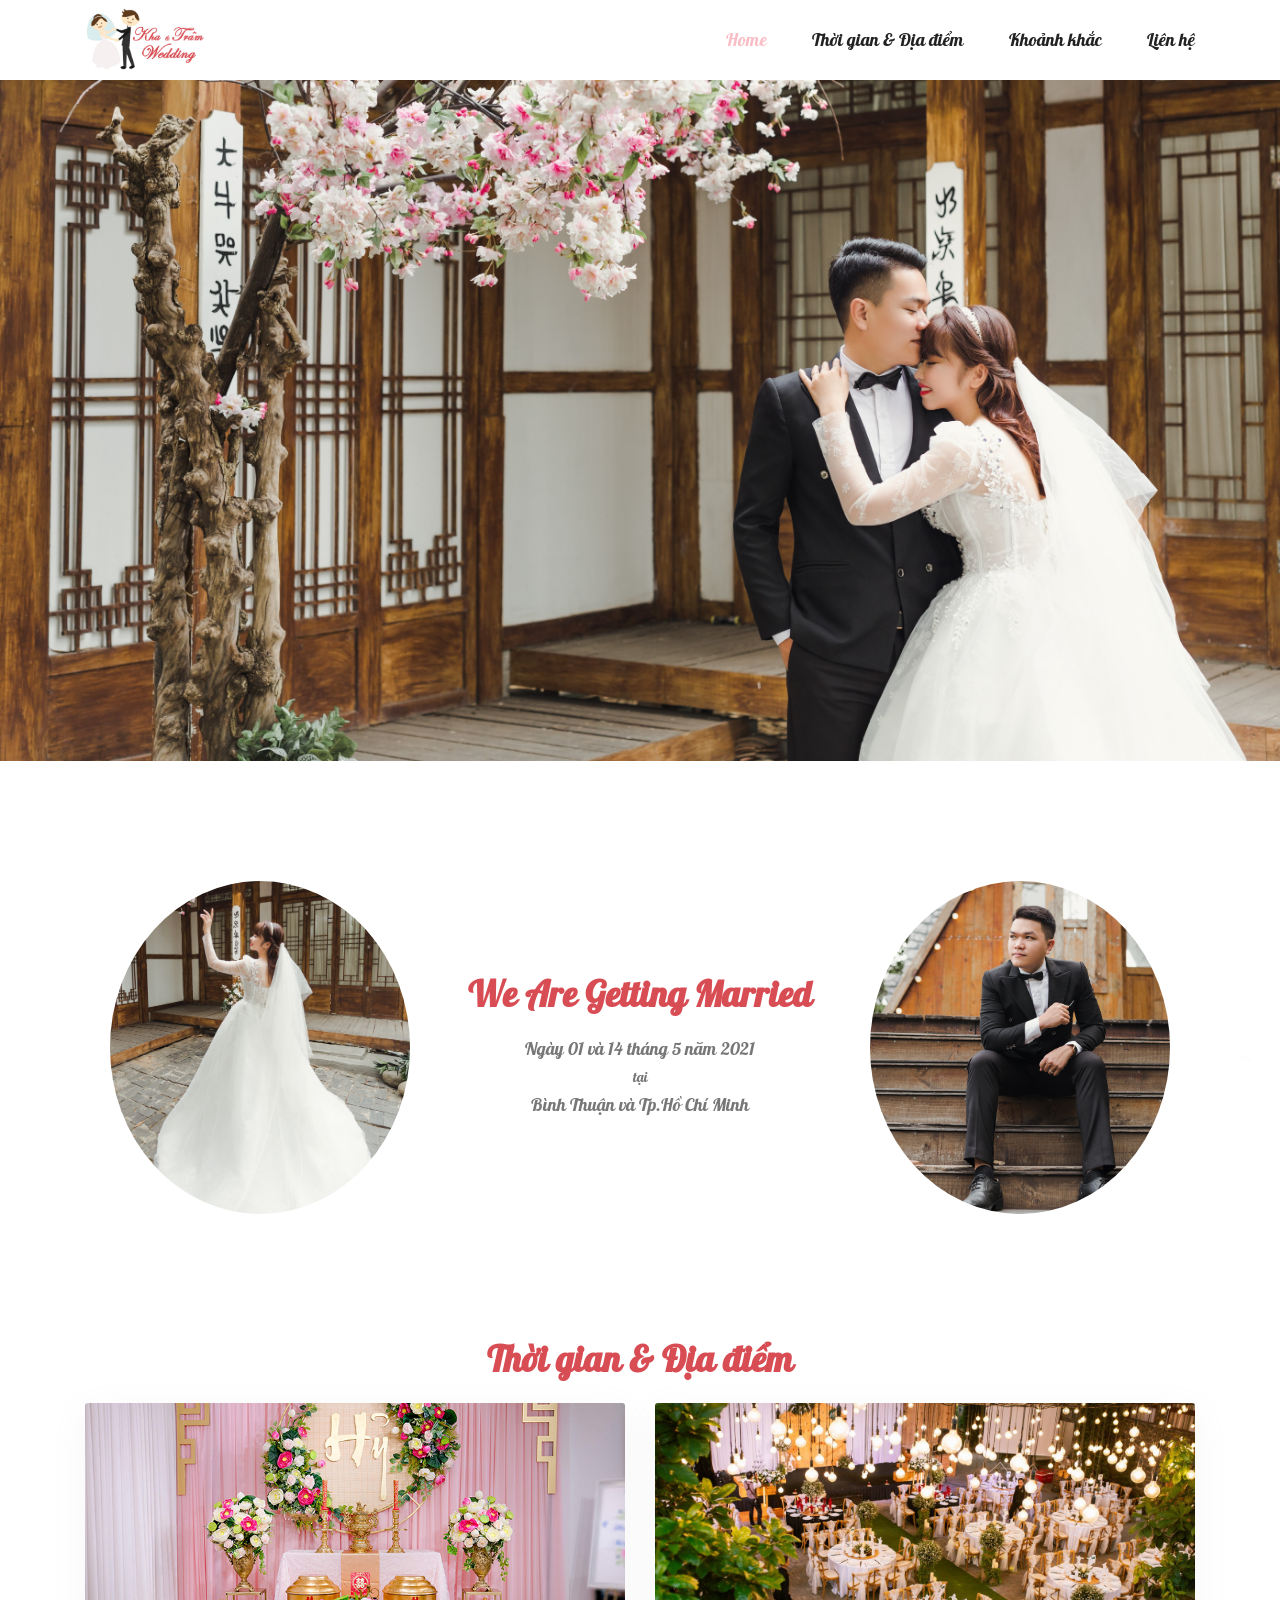
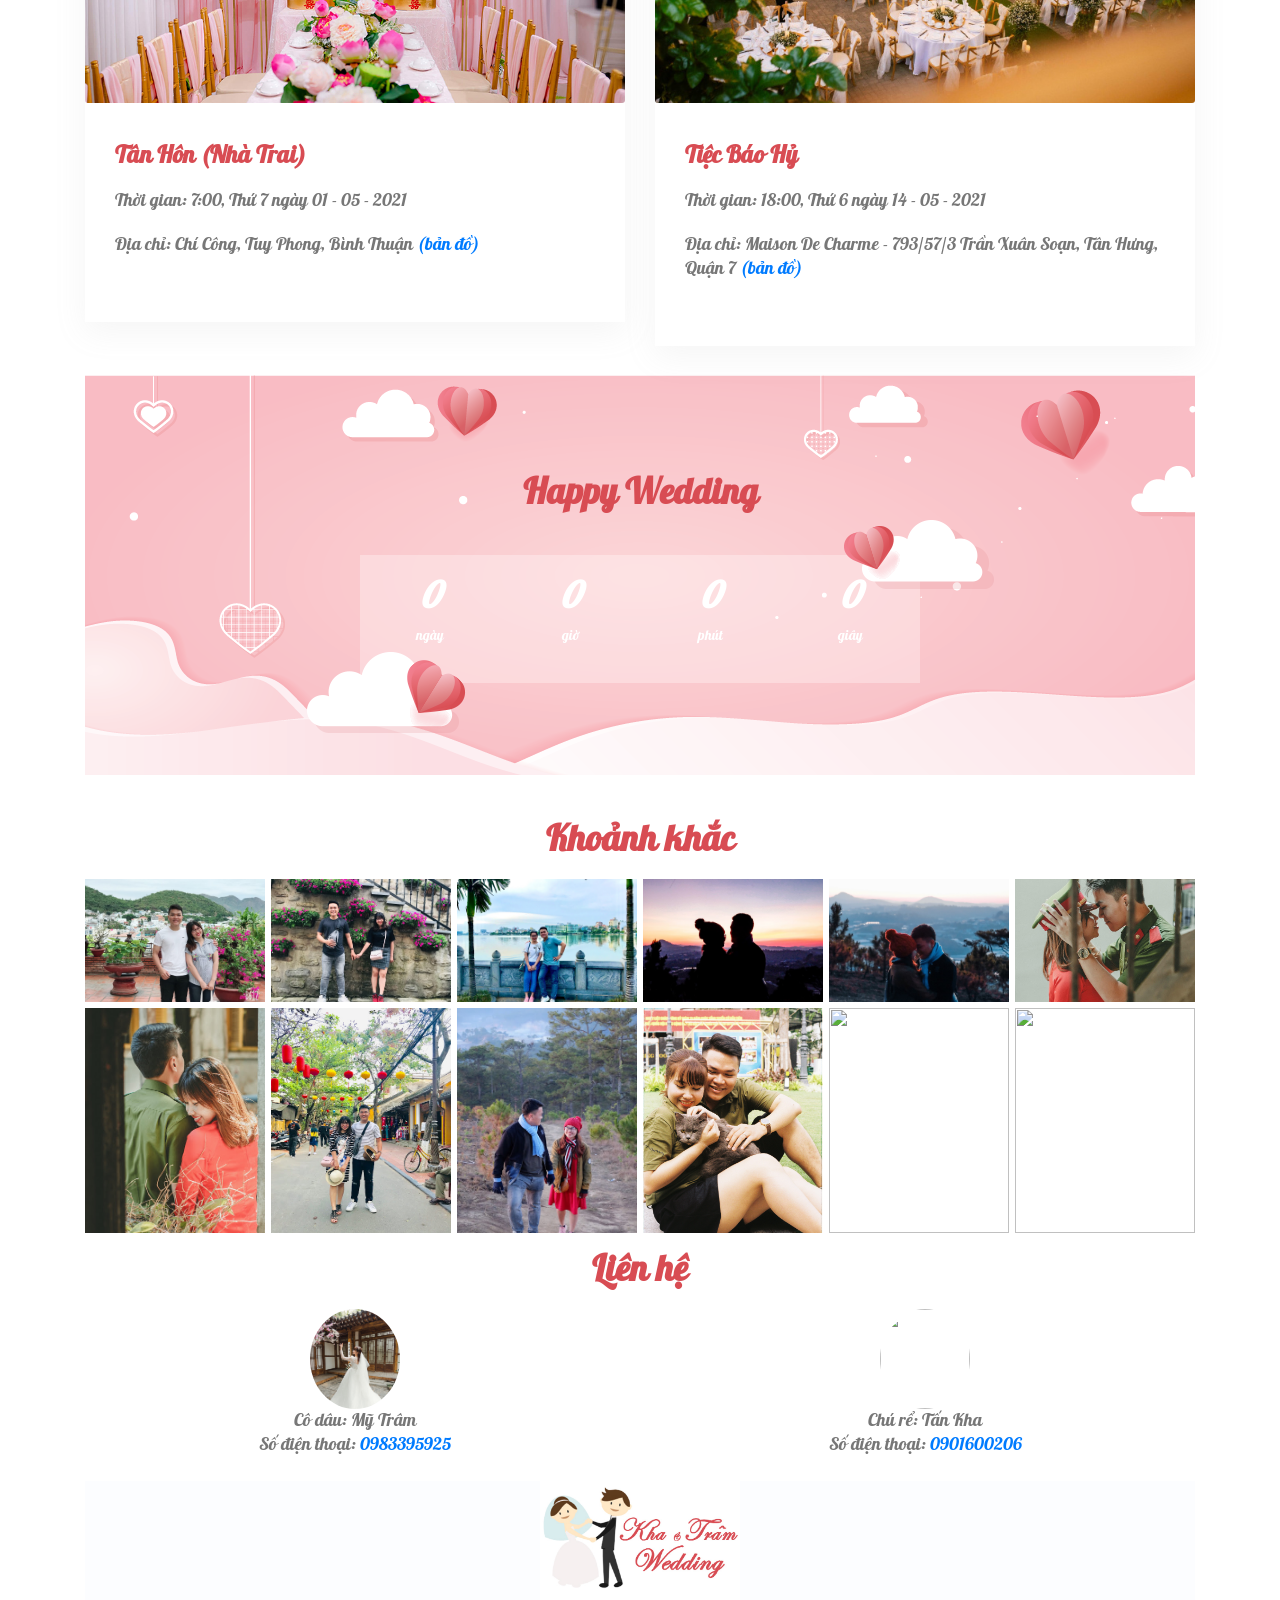
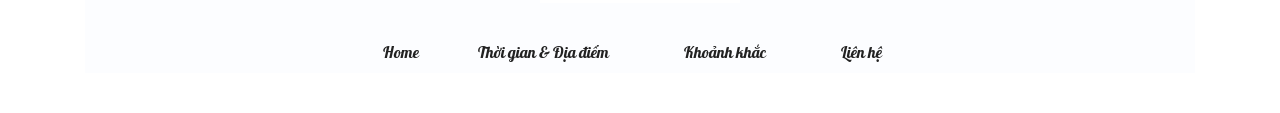
==== commit aeadf762: "update image" ====
--- a/index.html
+++ b/index.html
@@ -200,9 +200,9 @@
 				</div>
 				<div class="gallery_item">
 					<div class="h_gallery_item">
-						<img src="img/moments/Image_kt_9.JPG" alt="" class="small_image">
-						<div class="hover">
-							<a class="light" href="img/moments/Image_kt_9.JPG">
+						<img src="img/moments/Image_kt_9.jpg" alt="" class="small_image">
+						<div class="hover">
+							<a class="light" href="img/moments/Image_kt_9.jpg">
 								<i class="fa fa-expand"></i>
 							</a>
 						</div>
@@ -317,9 +317,9 @@
 				
 				<div class="gallery_item">
 					<div class="h_gallery_item">
-						<img src="img/moments/Image_kt_15.JPG" alt="" class="large_image">
-						<div class="hover">
-							<a class="light" href="img/moments/Image_kt_15.JPG">
+						<img src="img/moments/Image_kt_15.jpg" alt="" class="large_image">
+						<div class="hover">
+							<a class="light" href="img/moments/Image_kt_15.jpg">
 								<i class="fa fa-expand"></i>
 							</a>
 						</div>
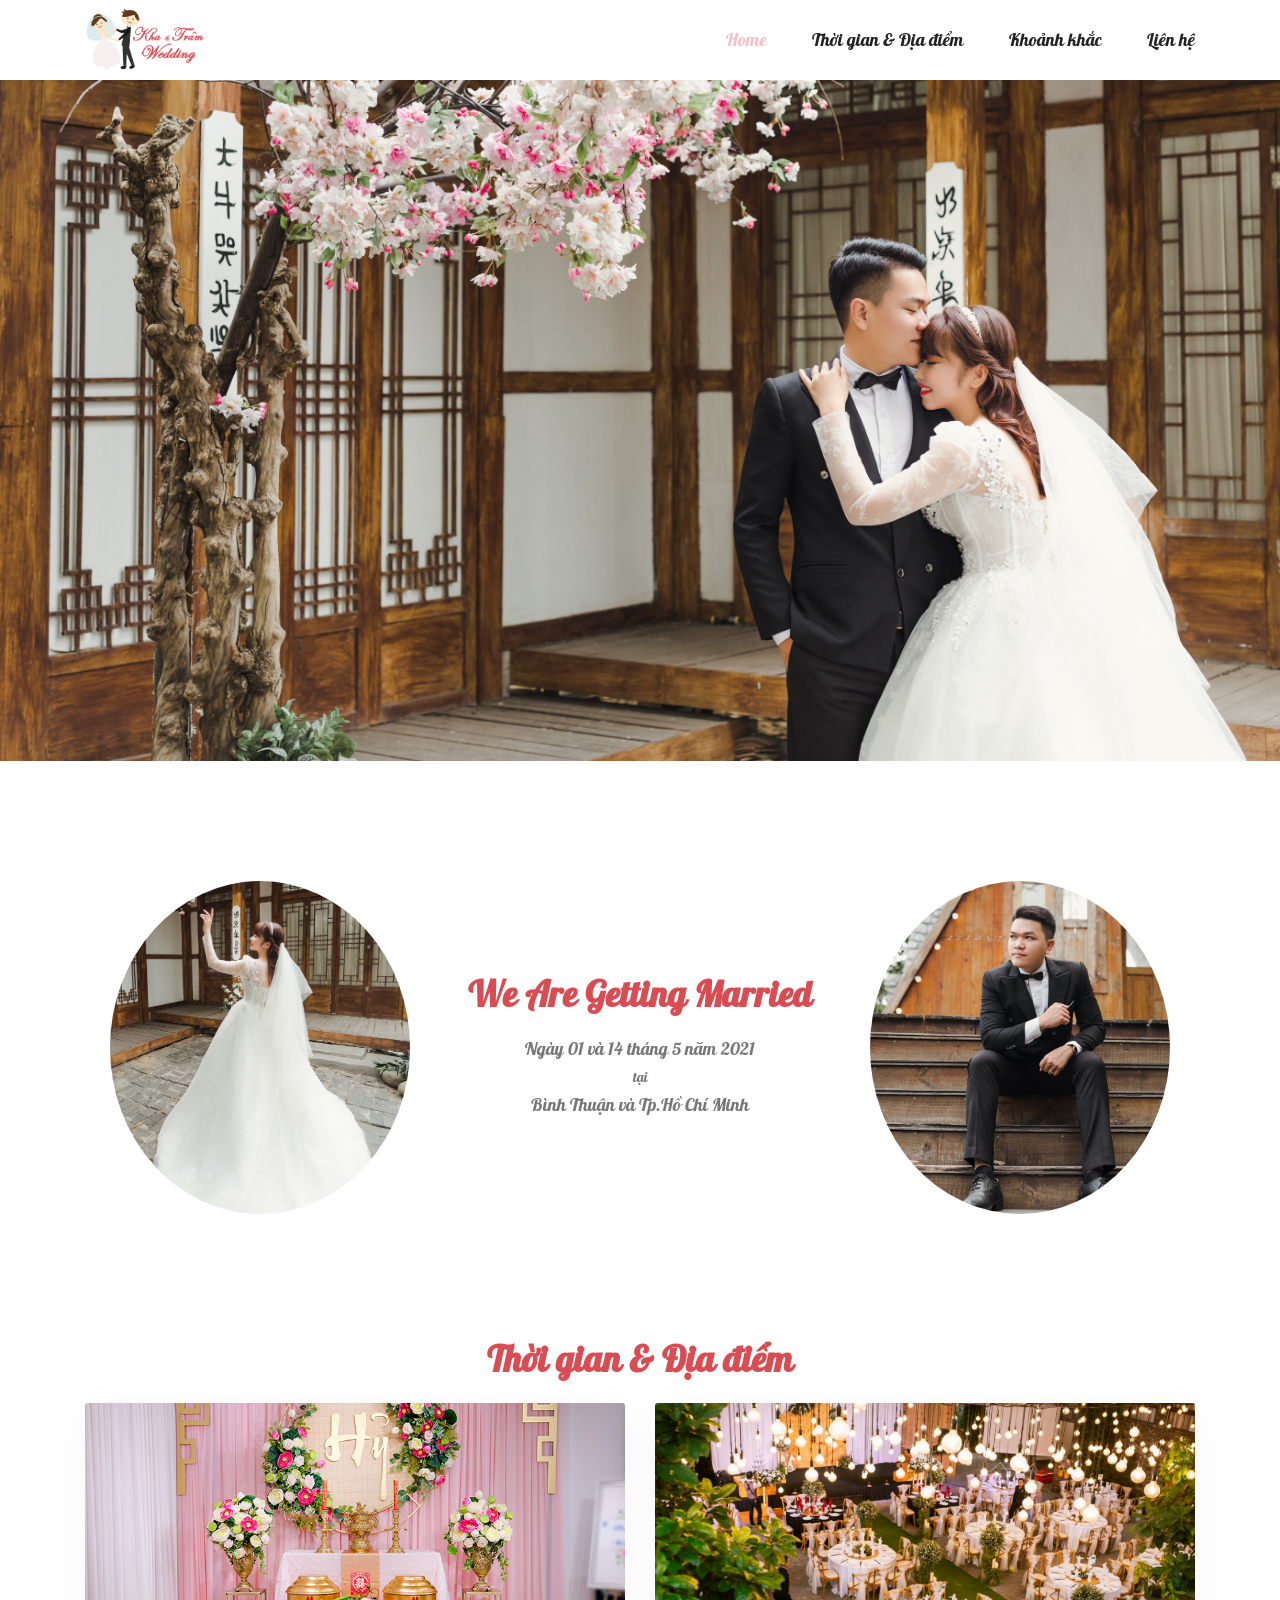
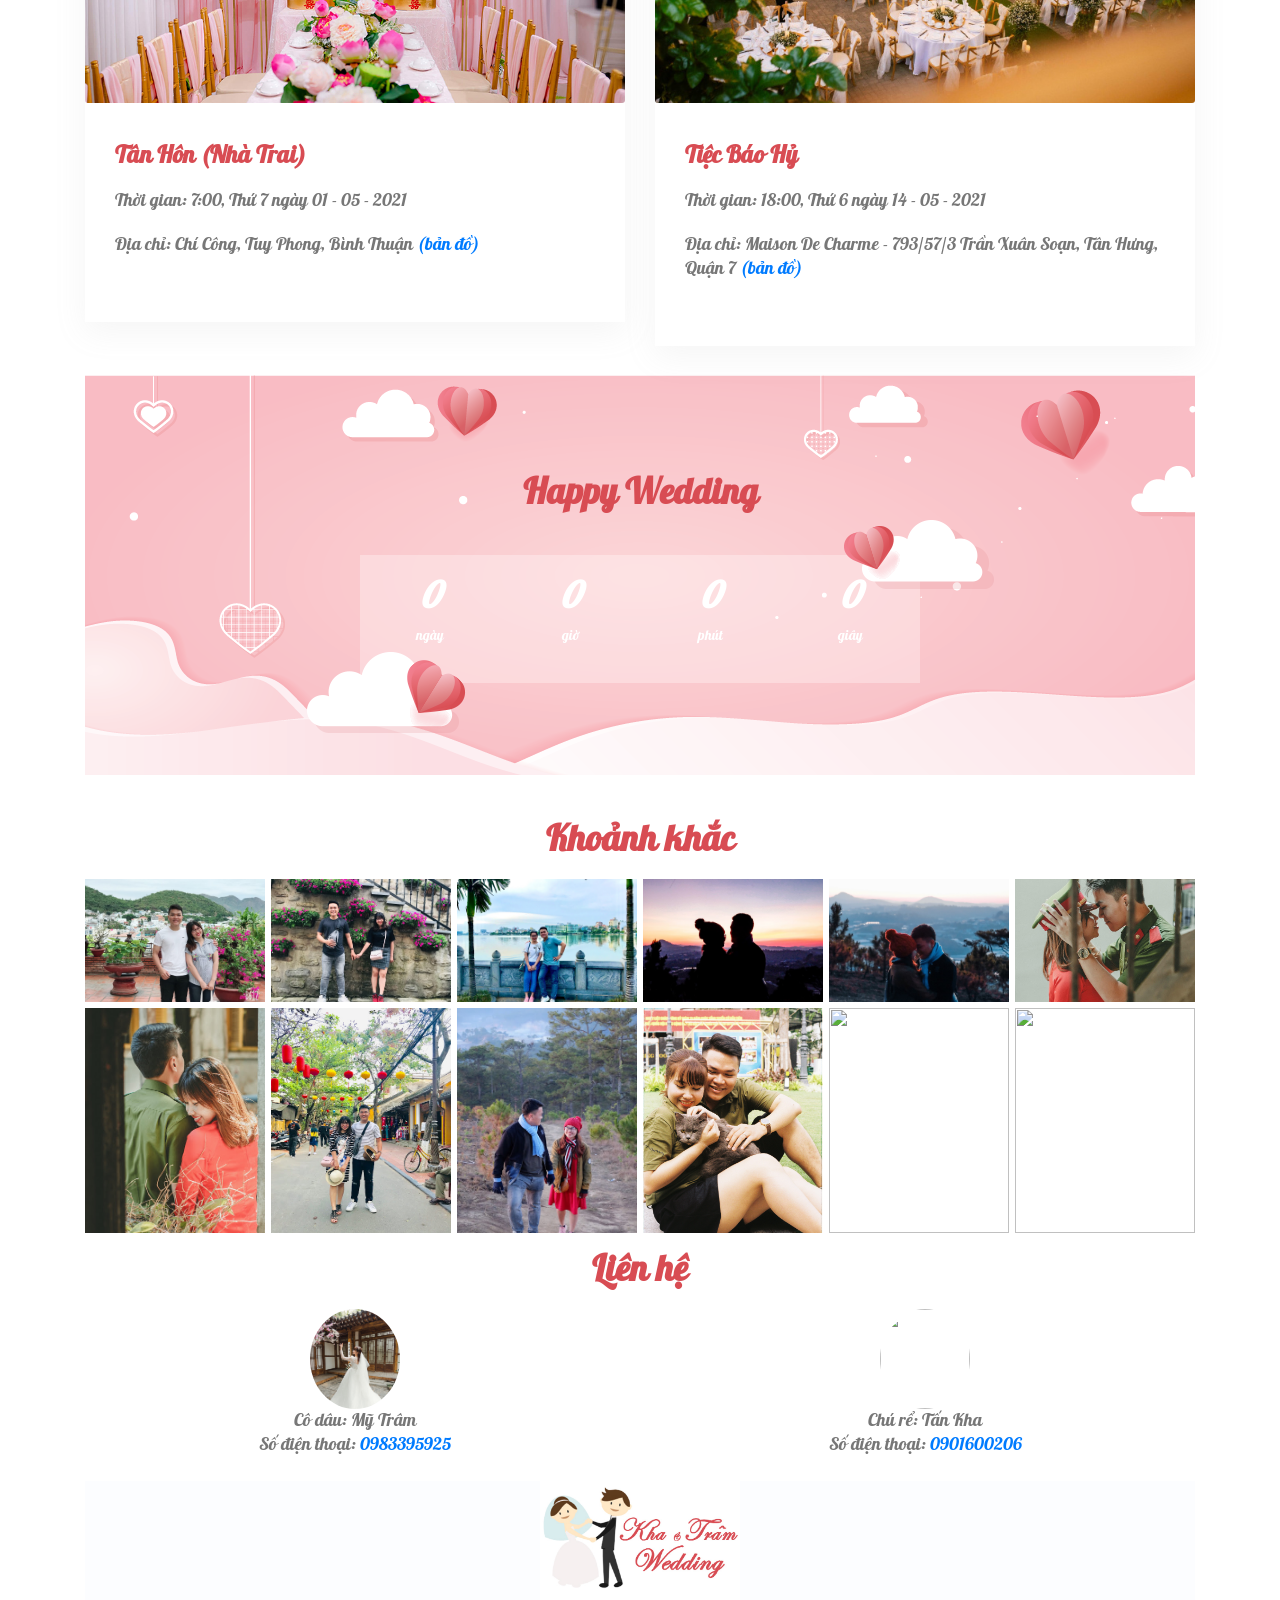
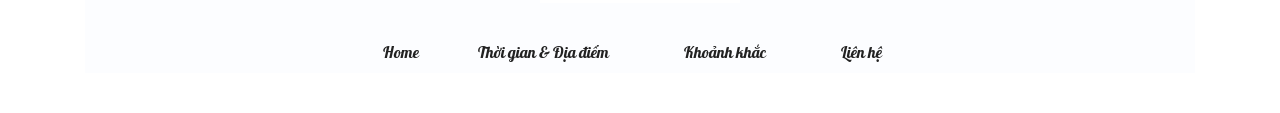
==== commit f717ee6b: "update the path of image" ====
--- a/index.html
+++ b/index.html
@@ -283,7 +283,7 @@
 					<div class="h_gallery_item">
 						<img src="img/moments/Image_kt_11.JPG" alt="" class="large_image">
 						<div class="hover">
-							<a class="light" href="img/moments/Image_kt_11.jpg">
+							<a class="light" href="img/moments/Image_kt_11.JPG">
 								<i class="fa fa-expand"></i>
 							</a>
 						</div>
